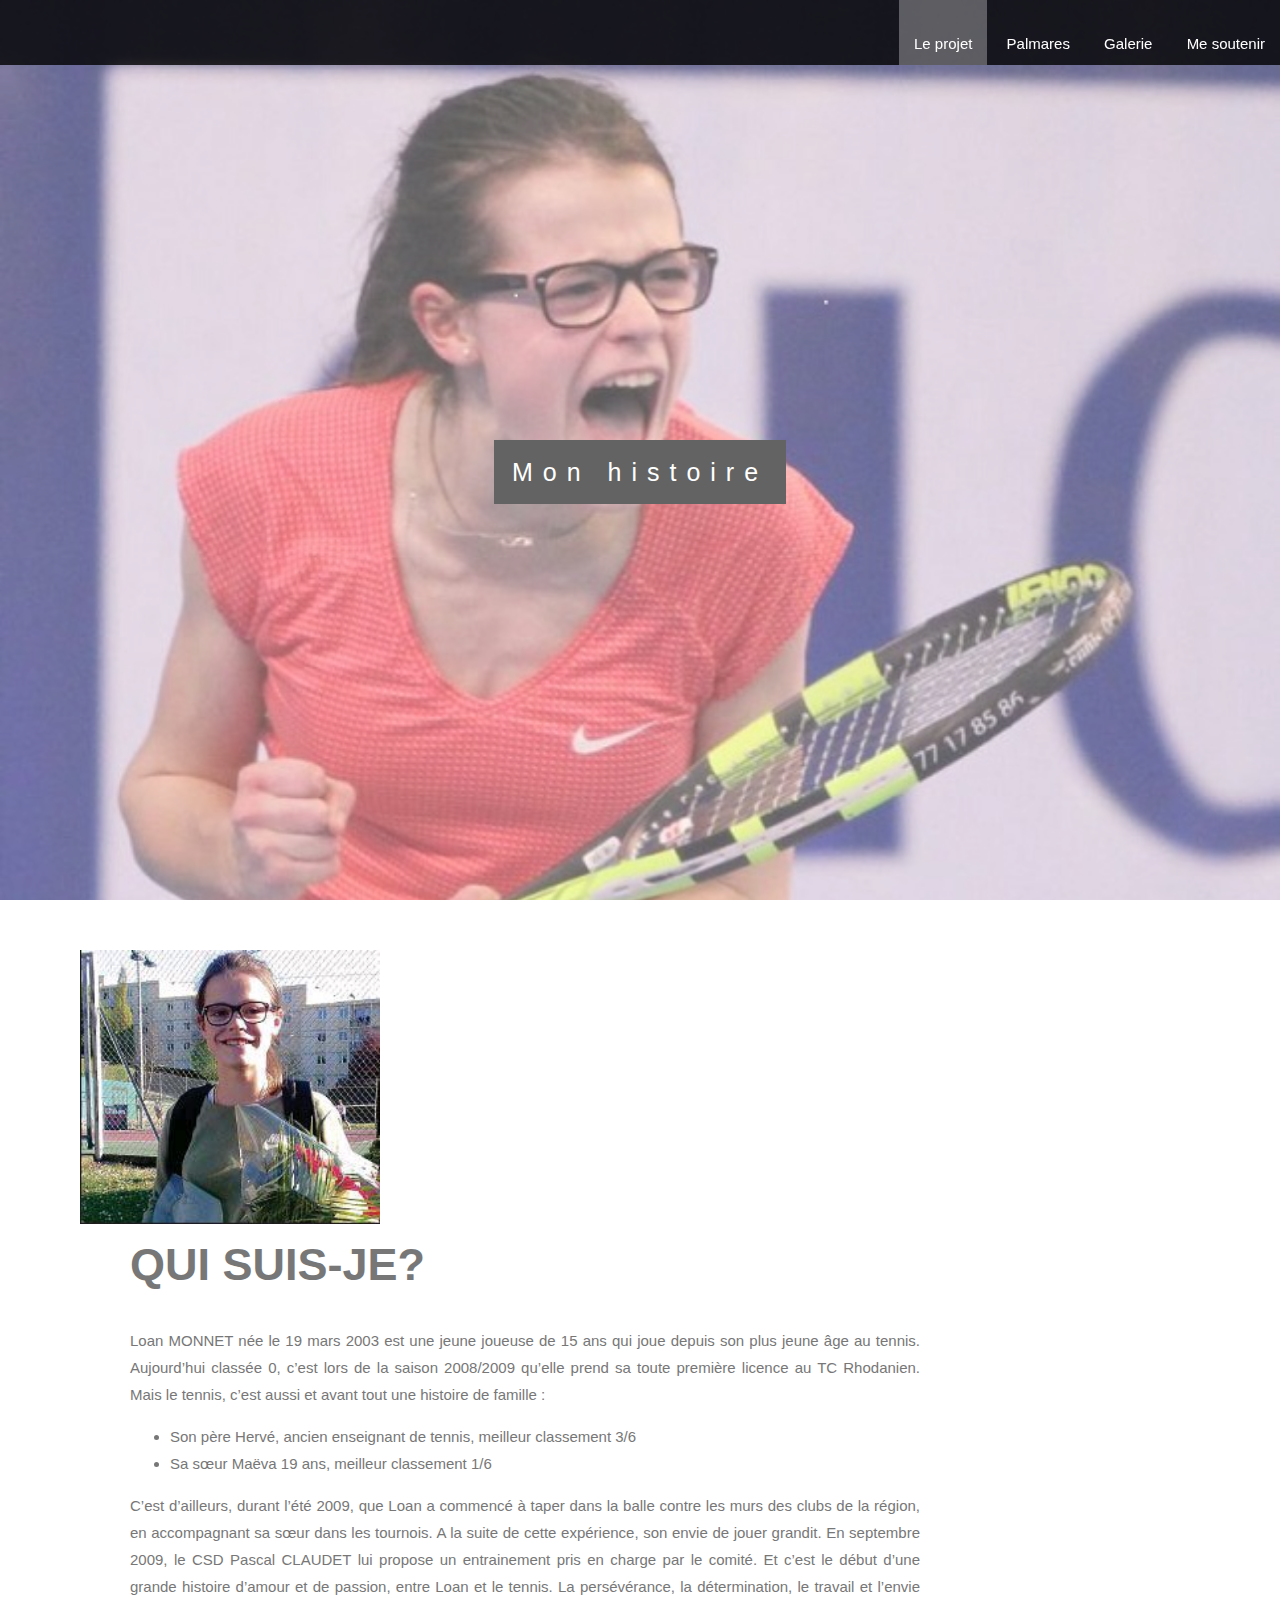
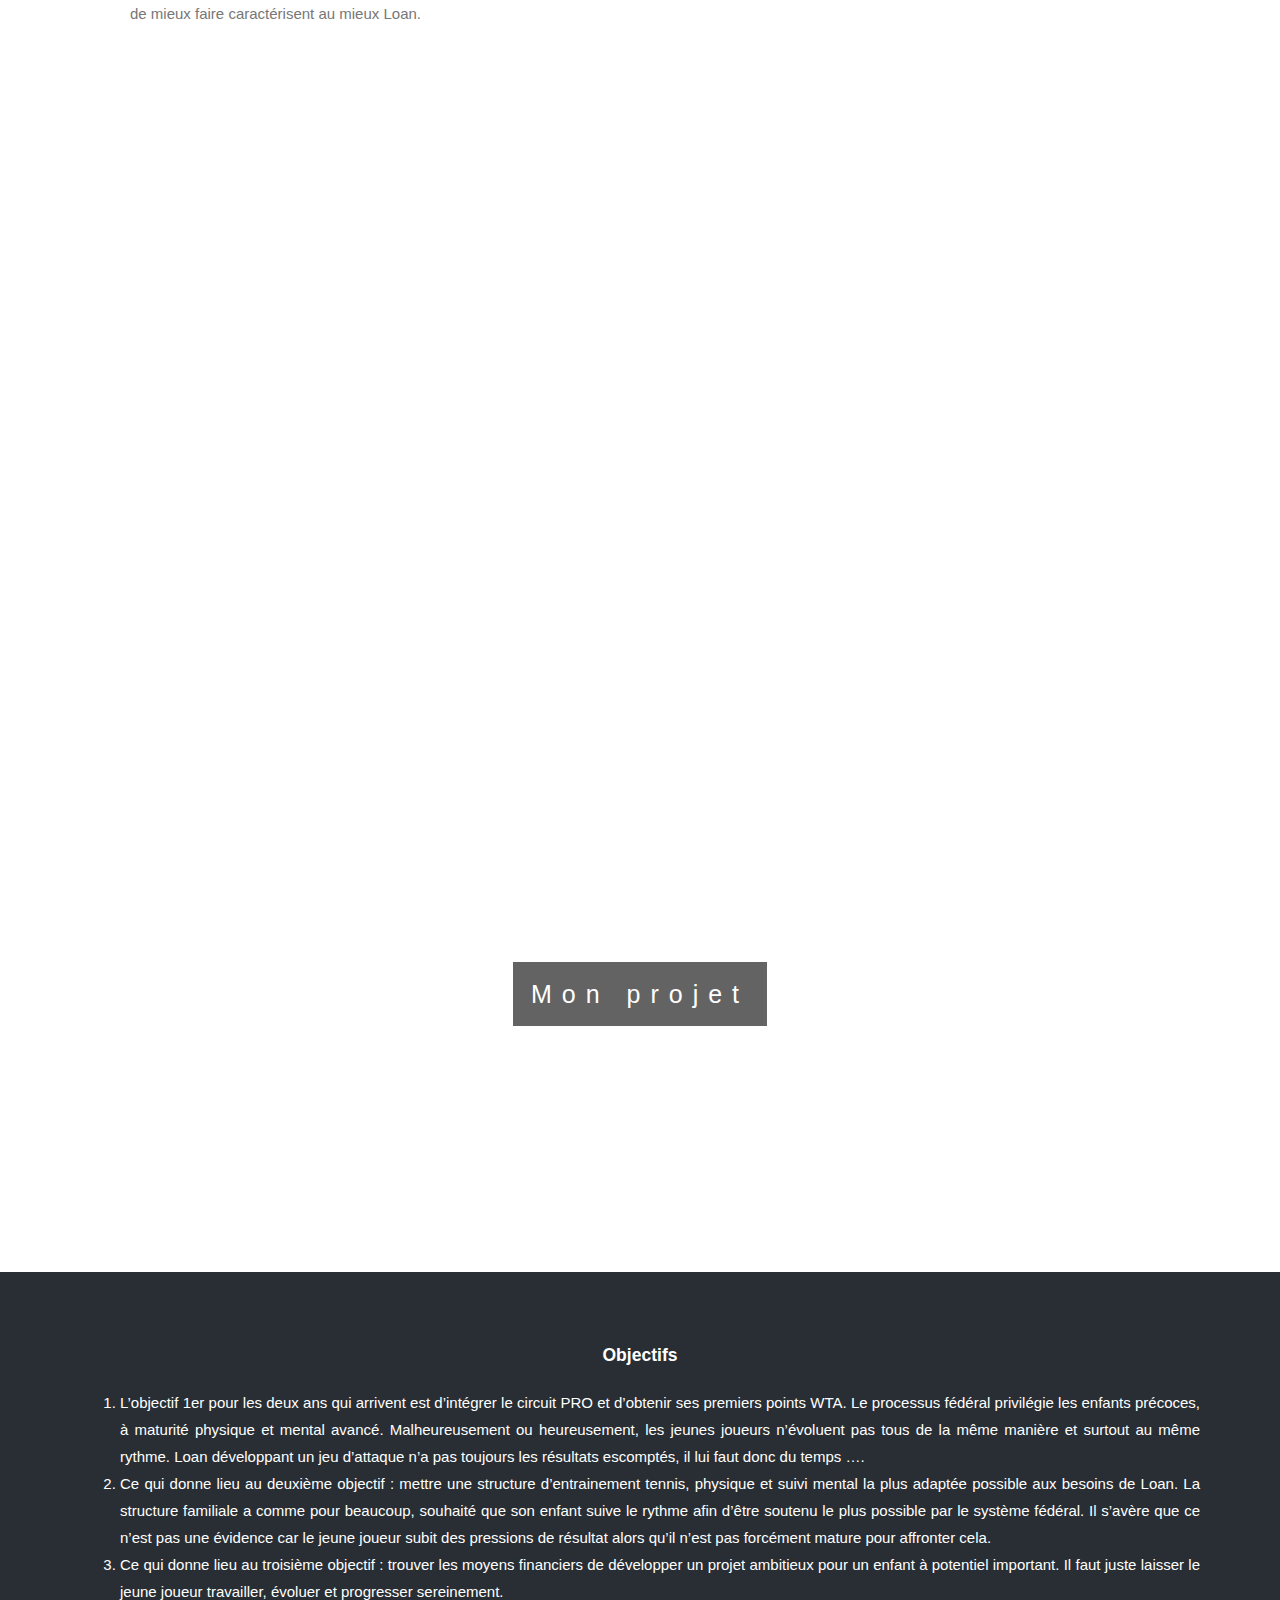
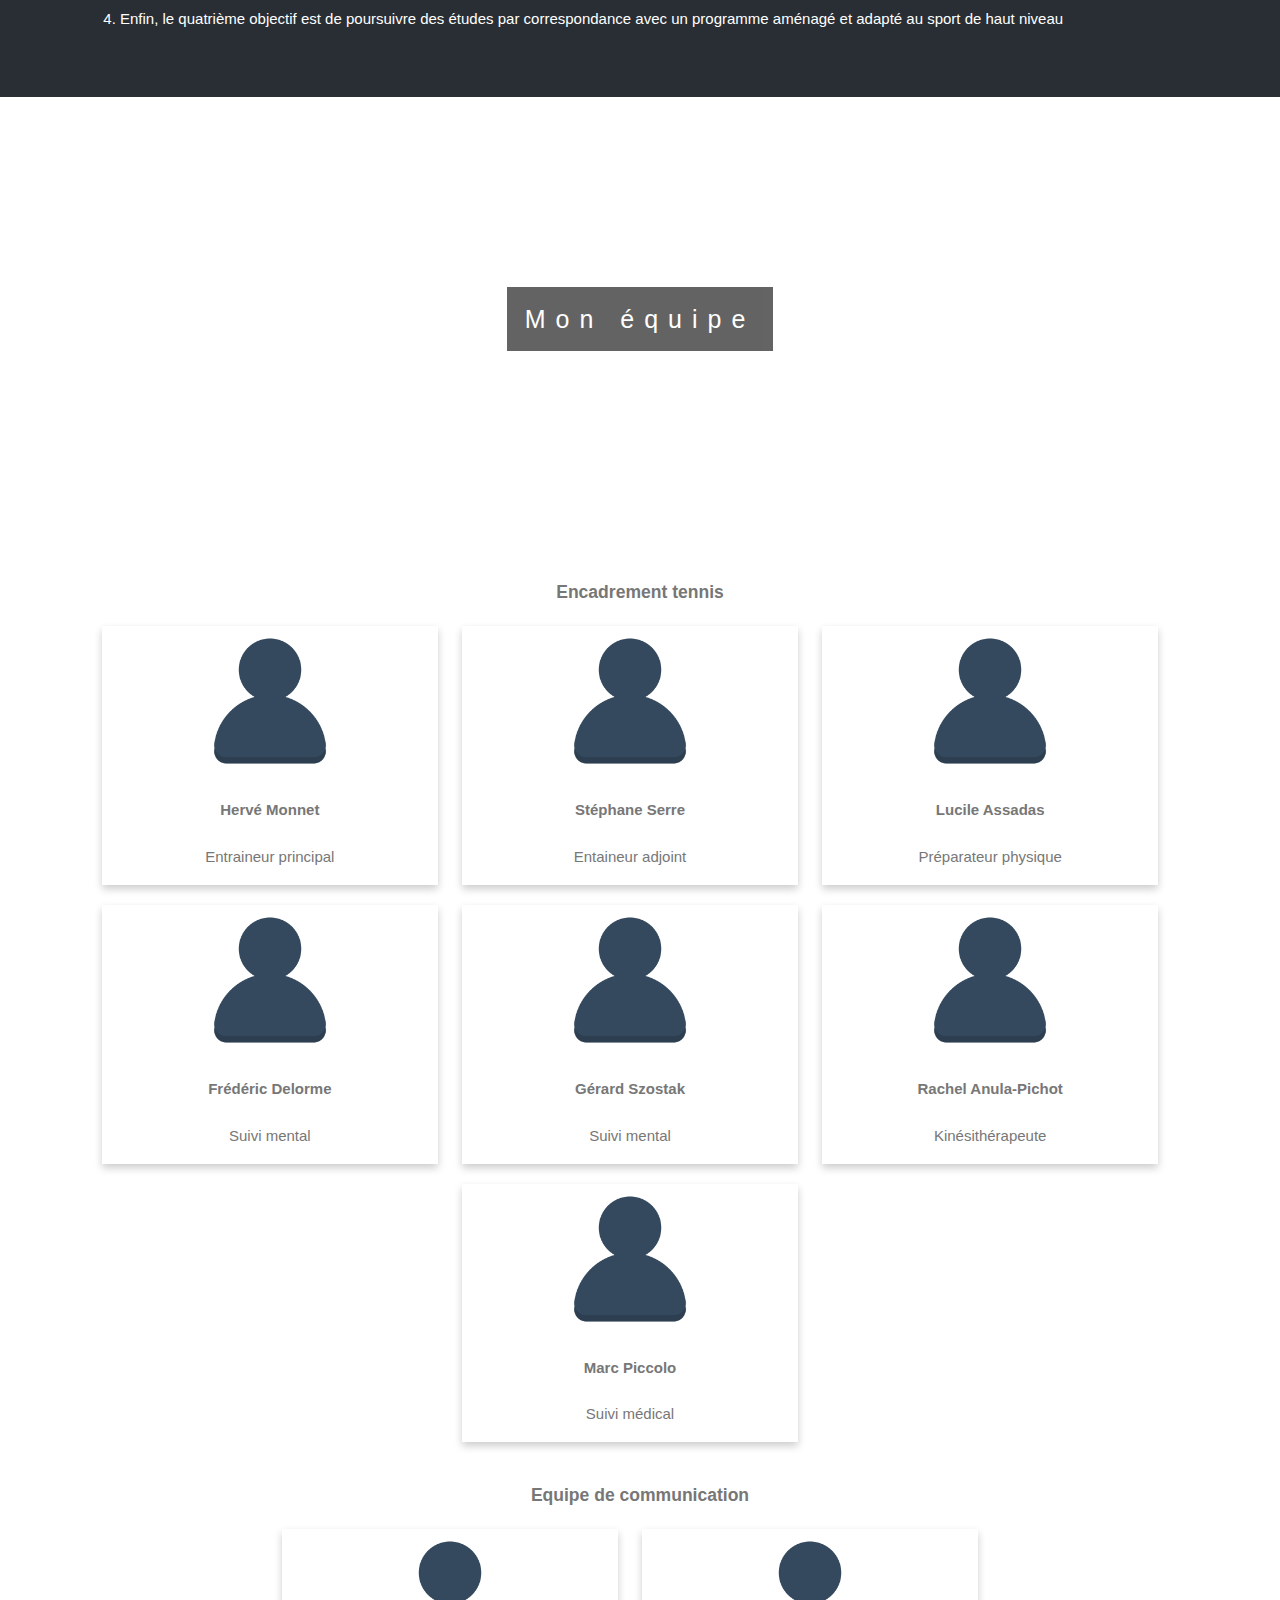
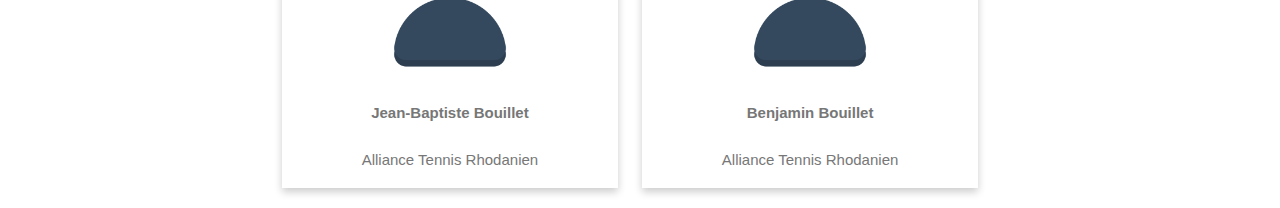
==== index.html @ 47b88bf2 "créatiobn de la page soutien" ====
<html>

    <head>
        <meta name="viewport" content="width=device-width, initial-scale=1">
        <script src="https://ajax.googleapis.com/ajax/libs/jquery/3.3.1/jquery.min.js"></script>
        <link rel="stylesheet" href="css/common.css">
        <link rel="stylesheet" href="css/index.css">
    </head>

    <body>
        <header>
            <nav>
                <span class="movetext">Loan Monnet</span>
                <a href="#" class="active">Le projet</a>
                <a href="palmares.html">Palmares</a>
                <a href="galerie.html">Galerie</a>
                <a href="soutien.html">Me soutenir</a>
            </nav>
        </header>
        <div class="bgImg1">
            <div class="caption">
                <span class="border">Mon histoire</span>
            </div>
        </div>
        <div class="historyContent">
            <div class="contentLeft">
                <img src="Ressources/Loan portrait.jpg" width="300">
            </div>
            <div class="contentRight">
                <h2 class="contentTitle">Qui suis-je?</h2>
                <p>Loan MONNET née le 19 mars 2003 est une jeune joueuse de 15 ans qui joue depuis son plus jeune âge
                    au tennis.
                    Aujourd’hui classée 0, c’est lors de la saison 2008/2009 qu’elle prend sa toute première licence au
                    TC Rhodanien.
                    Mais le tennis, c’est aussi et avant tout une histoire de famille :
                    <ul>
                        <li>Son père Hervé, ancien enseignant de tennis, meilleur classement 3/6</li>
                        <li>Sa sœur Maëva 19 ans, meilleur classement 1/6</li>
                    </ul>
                    C’est d’ailleurs, durant l’été 2009, que Loan a commencé à taper dans la balle contre les murs des
                    clubs de la région, en accompagnant sa sœur dans les tournois.
                    A la suite de cette expérience, son envie de jouer grandit.
                    En septembre 2009, le CSD Pascal CLAUDET lui propose un entrainement pris en charge par le comité.
                    Et c’est le début d’une grande histoire d’amour et de passion, entre Loan et le tennis.
                    La persévérance, la détermination, le travail et l’envie de mieux faire caractérisent au mieux
                    Loan.</p>
            </div>
        </div>
        <div class="videoContent">
            <iframe width="854" height="480" src="https://www.youtube.com/embed/RIQ7DIQXxrg" frameborder="0" allow="autoplay; encrypted-media"
                allowfullscreen></iframe>
        </div>
        <div class="bgImg2">
            <div class="caption">
                <span class="border">Mon projet</span>
            </div>
        </div>
        <div class="projetContent">
            <h3 style="text-align:center;">Objectifs</h3>
            <ol>
                <li>L’objectif 1er pour les deux ans qui arrivent est d’intégrer le circuit PRO et d’obtenir ses
                    premiers points WTA.
                    Le processus fédéral privilégie les enfants précoces, à maturité physique et mental avancé.
                    Malheureusement ou heureusement, les jeunes joueurs n’évoluent pas tous de la même manière et
                    surtout au même rythme. Loan développant un jeu d’attaque n’a pas toujours les résultats escomptés,
                    il lui faut donc du temps ….
                </li>
                <li>Ce qui donne lieu au deuxième objectif : mettre une structure d’entrainement tennis, physique et
                    suivi mental la plus adaptée possible aux besoins de Loan.
                    La structure familiale a comme pour beaucoup, souhaité que son enfant suive le rythme afin d’être
                    soutenu le plus possible par le système fédéral. Il s’avère que ce n’est pas une évidence car le
                    jeune joueur subit des pressions de résultat alors qu’il n’est pas forcément mature pour affronter
                    cela.
                </li>
                <li> Ce qui donne lieu au troisième objectif : trouver les moyens financiers de développer un projet
                    ambitieux pour un enfant à potentiel important.
                    Il faut juste laisser le jeune joueur travailler, évoluer et progresser sereinement.
                </li>
                <li> Enfin, le quatrième objectif est de poursuivre des études par correspondance avec un programme
                    aménagé et adapté au sport de haut niveau
                </li>
            </ol>
        </div>
        <div class="bgImg3">
            <div class="caption">
                <span class="border">Mon équipe</span>
            </div>
        </div>
        <div class="photoGallery">
            <h3>Encadrement tennis</h3>
            <div class="photoContainer">
                <img src="Ressources/user-alt-512.png" width="150">
                <div class="container">
                    <h4><b>Hervé Monnet</b></h4>
                    <p>Entraineur principal</p>
                </div>
            </div>
            <div class="photoContainer">
                <img src="Ressources/user-alt-512.png" width="150">
                <div class="container">
                    <h4><b>Stéphane Serre</b></h4>
                    <p>Entaineur adjoint </p>
                </div>
            </div>
            <div class="photoContainer">
                <img src="Ressources/user-alt-512.png" width="150">
                <div class="container">
                    <h4><b>Lucile Assadas</b></h4>
                    <p>Préparateur physique</p>
                </div>
            </div>
            <div class="photoContainer">
                <img src="Ressources/user-alt-512.png" width="150">
                <div class="container">
                    <h4><b>Frédéric Delorme</b></h4>
                    <p>Suivi mental</p>
                </div>
            </div>
            <div class="photoContainer">
                <img src="Ressources/user-alt-512.png" width="150">
                <div class="container">
                    <h4><b>Gérard Szostak</b></h4>
                    <p>Suivi mental</p>
                </div>
            </div>
            <div class="photoContainer">
                <img src="Ressources/user-alt-512.png" width="150">
                <div class="container">
                    <h4><b>Rachel Anula-Pichot</b></h4>
                    <p>Kinésithérapeute</p>
                </div>
            </div>
            <div class="photoContainer">
                <img src="Ressources/user-alt-512.png" width="150">
                <div class="container">
                    <h4><b>Marc Piccolo</b></h4>
                    <p>Suivi médical</p>
                </div>
            </div>
            <h3>Equipe de communication</h3>
            <div class="photoContainer">
                <img src="Ressources/user-alt-512.png" width="150">
                <div class="container">
                    <h4><b>Jean-Baptiste Bouillet</b></h4>
                    <p>Alliance Tennis Rhodanien</p>
                </div>
            </div>
            <div class="photoContainer">
                <img src="Ressources/user-alt-512.png" width="150">
                <div class="container">
                    <h4><b>Benjamin Bouillet</b></h4>
                    <p>Alliance Tennis Rhodanien</p>
                </div>
            </div>
        </div>
        <script src="scripts/index.js"></script>
    </body>

</html>
---- css/common.css ----
body, html {
    height: 100%;
    margin: 0;
    font: 400 15px/1.8 "Lato", sans-serif;
    color: #777;

  }

  .main-content {
    margin: 0 20% 0 20%;
    padding-top:50px;
}

  .caption {
    position: absolute;
    left: 0;
    top: 50%;
    width: 100%;
    text-align: center;
    color: #000;
  }

  .caption span.border {
    background-color: #111;
    color: #fff;
    padding: 18px;
    font-size: 25px;
    letter-spacing: 10px;
  }
  
  header {
    text-align: right;
    background: rgba(0, 0, 0, 0.8);
    color: white;
    font-size: 1em;
    position: fixed;
    width: 100%;
    z-index: 1;
    top:0;
  }
  
  header nav a {
    color: inherit;
    text-decoration: none;
    display: inline-block;
    padding: 2em 1em .5em;
    -webkit-transition: all .3s ease-in;
    transition: all 0.5s ease-in;
  }
  
  .small {
    padding: .5em 1em;
  }
  
  header nav a:hover {  
    background: rgba(255, 255, 255, 0.3);
  }
  
  .active {
    background: rgba(255, 255, 255, 0.3);
  }
  
  nav span {
    position: absolute;
    left: 40px;
    top: 10px;
    font-weight: bold;
    transition: all 0.5s ease-in;
  }
  
  .movetext {
    top: -30px;
  }

  .hidden{
    display: none;
  }
---- css/index.css ----
.bgImg1,
.bgImg2,
.bgImg3 {
  position: relative;
  opacity: 0.65;
  background-attachment: fixed;
  /* background-position: center; */
  background-repeat: no-repeat;
  background-size: cover;
}


.bgImg1 {
  background-image: url('../Ressources/Loan Go.jpg');
  min-height: 100%;
}

.bgImg2 {
  background-image: url('../Ressources/Loan action.jpg');
  min-height: 600px;
}

.bgImg3 {
  background-image: url('../Ressources/Loan Monnet.jpg');
  min-height: 400px;
}

.historyContent,
.projetContent {
  text-align: center;
  padding: 50px 80px;
  text-align: justify;
  font-family: 'Lato', sans-serif;
}

.historyContent {
  color: #777;
  background-color: white;
}

.projetContent {
  background-color: #282e34;
  color: white;
}

.videoContent {
  background-color: transparent;
  text-align: center;
  padding: 50px 80px;
}

.contentRight,
.contentLeft {
  display: inline-block;
  vertical-align: middle;
}

.contentLeft {
  width: 25%;
}

.contentRight {
  width: 75%;
  padding-left: 50px;
  box-sizing: border-box;
}

.contentTitle {
  font-size: 3em;
  margin-top: 0;
  margin-bottom: 0.5em;
  text-transform: uppercase;
}

.photoGallery {
  margin: 80px;
  text-align: center;
}

.photoContainer {
  display: inline-block;
  width: 30%;
  margin-right: 20px;
  margin-bottom: 20px;
  box-shadow: 0 4px 8px 0 rgba(0, 0, 0, 0.2);
  transition: 0.3s;
}

.photoContainer:hover {
  box-shadow: 0 8px 16px 0 rgba(0, 0, 0, 0.2);
}

/* Turn off parallax scrolling for tablets and phones */

@media only screen and (max-device-width: 1024px) {
  .bgimg-1,
  .bgimg-2,
  .bgimg-3 {
    background-attachment: scroll;
  }
}
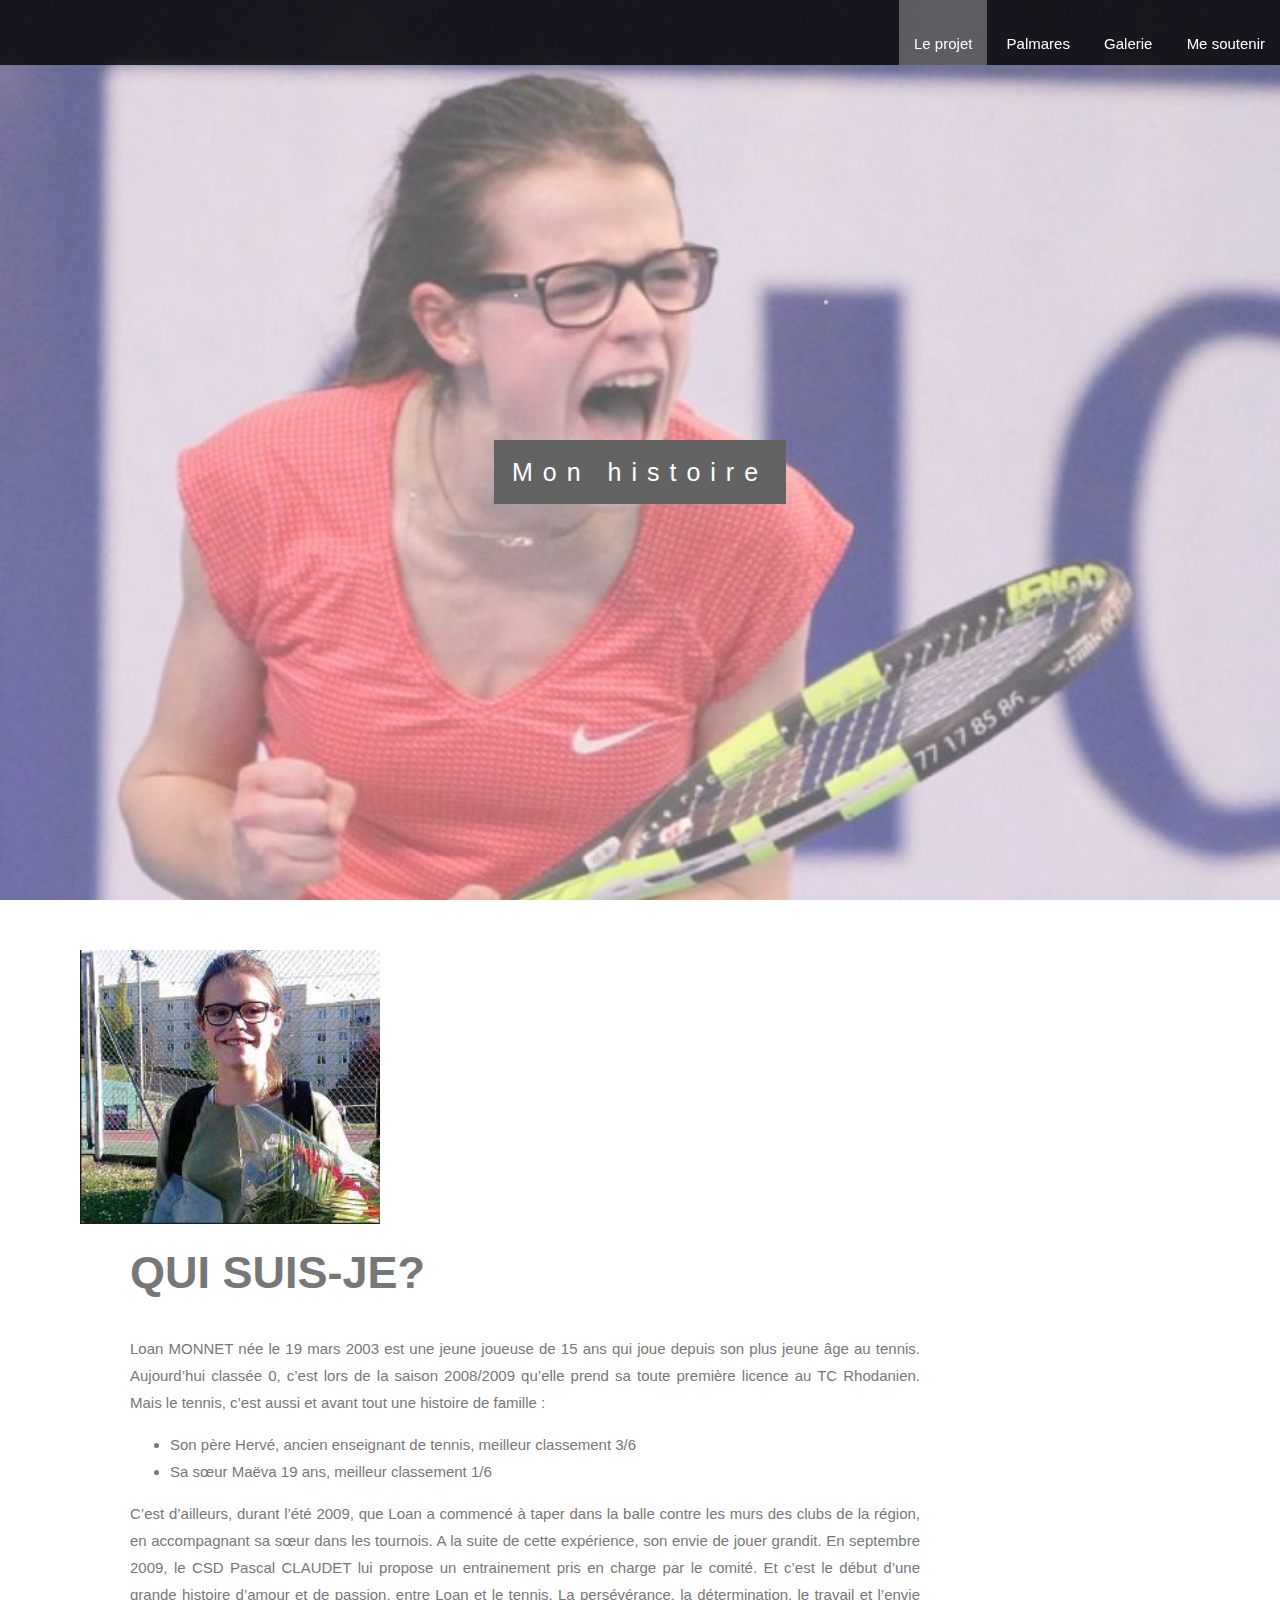
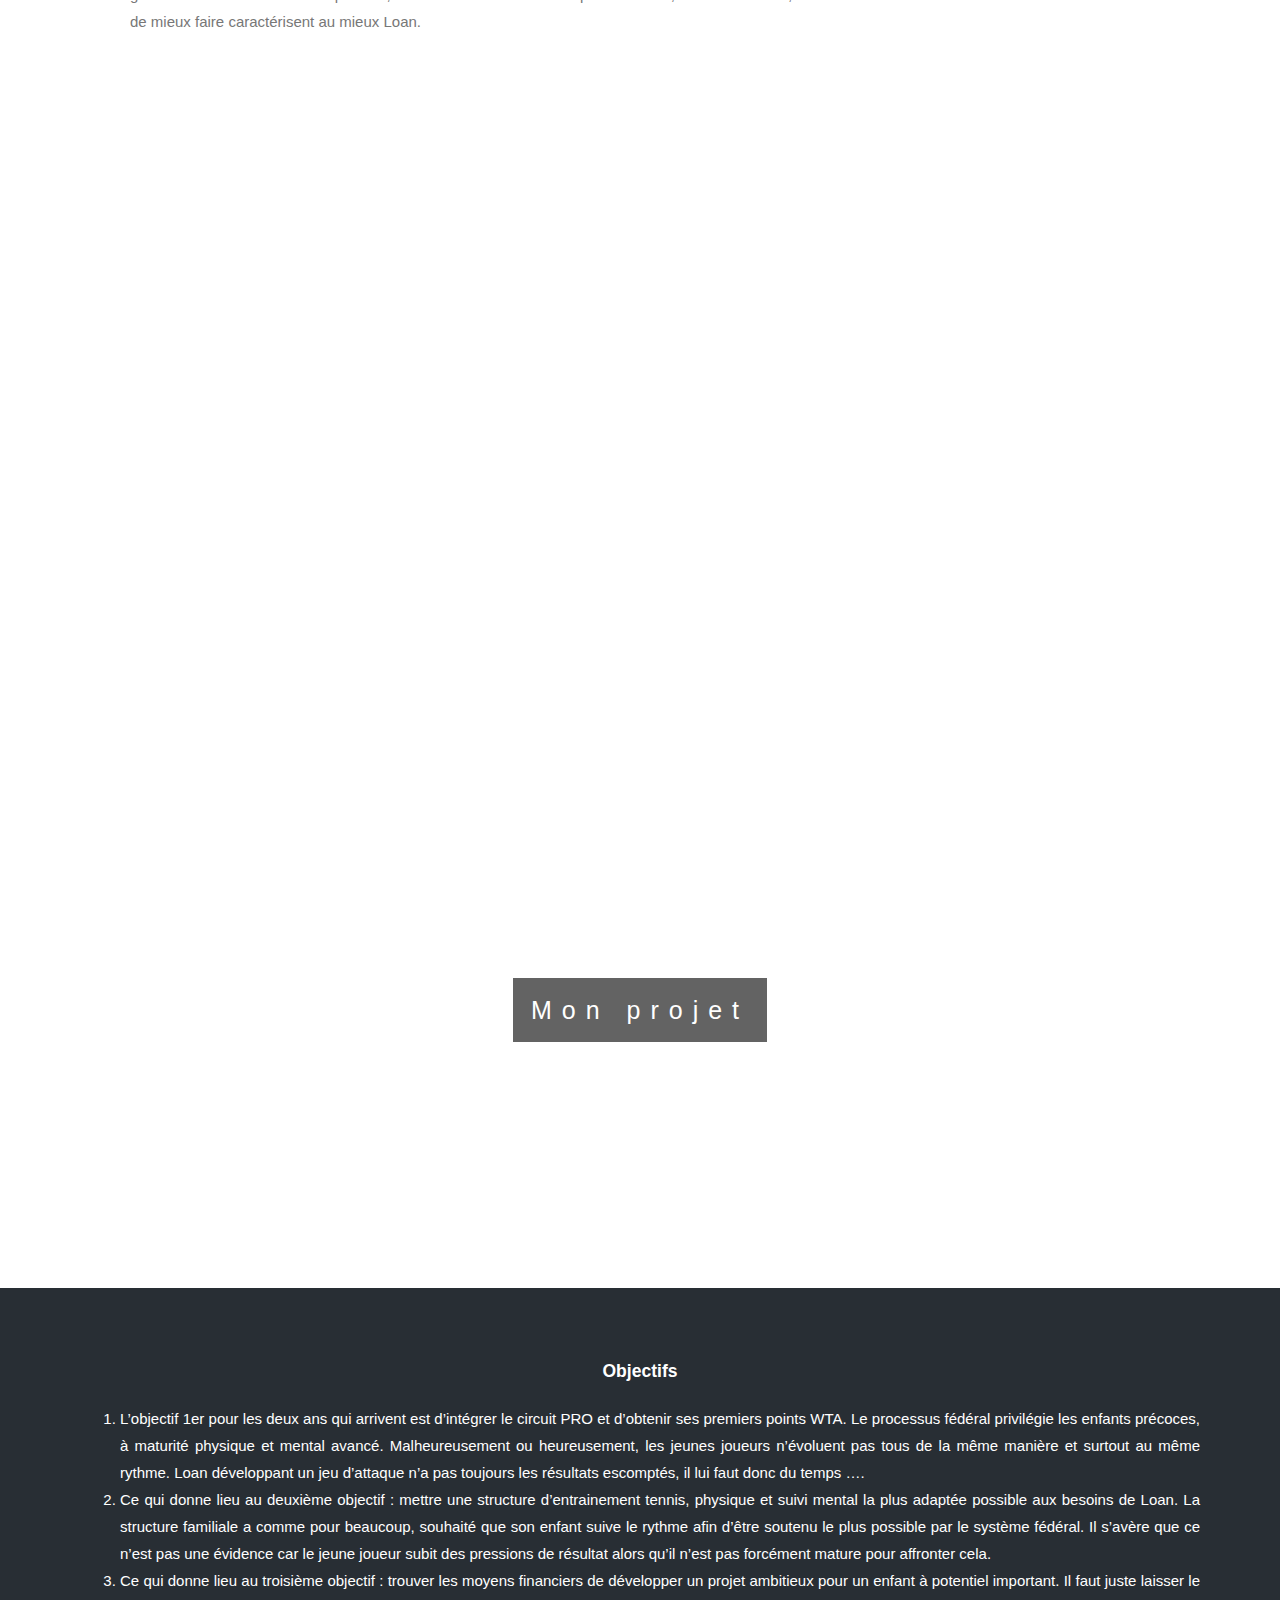
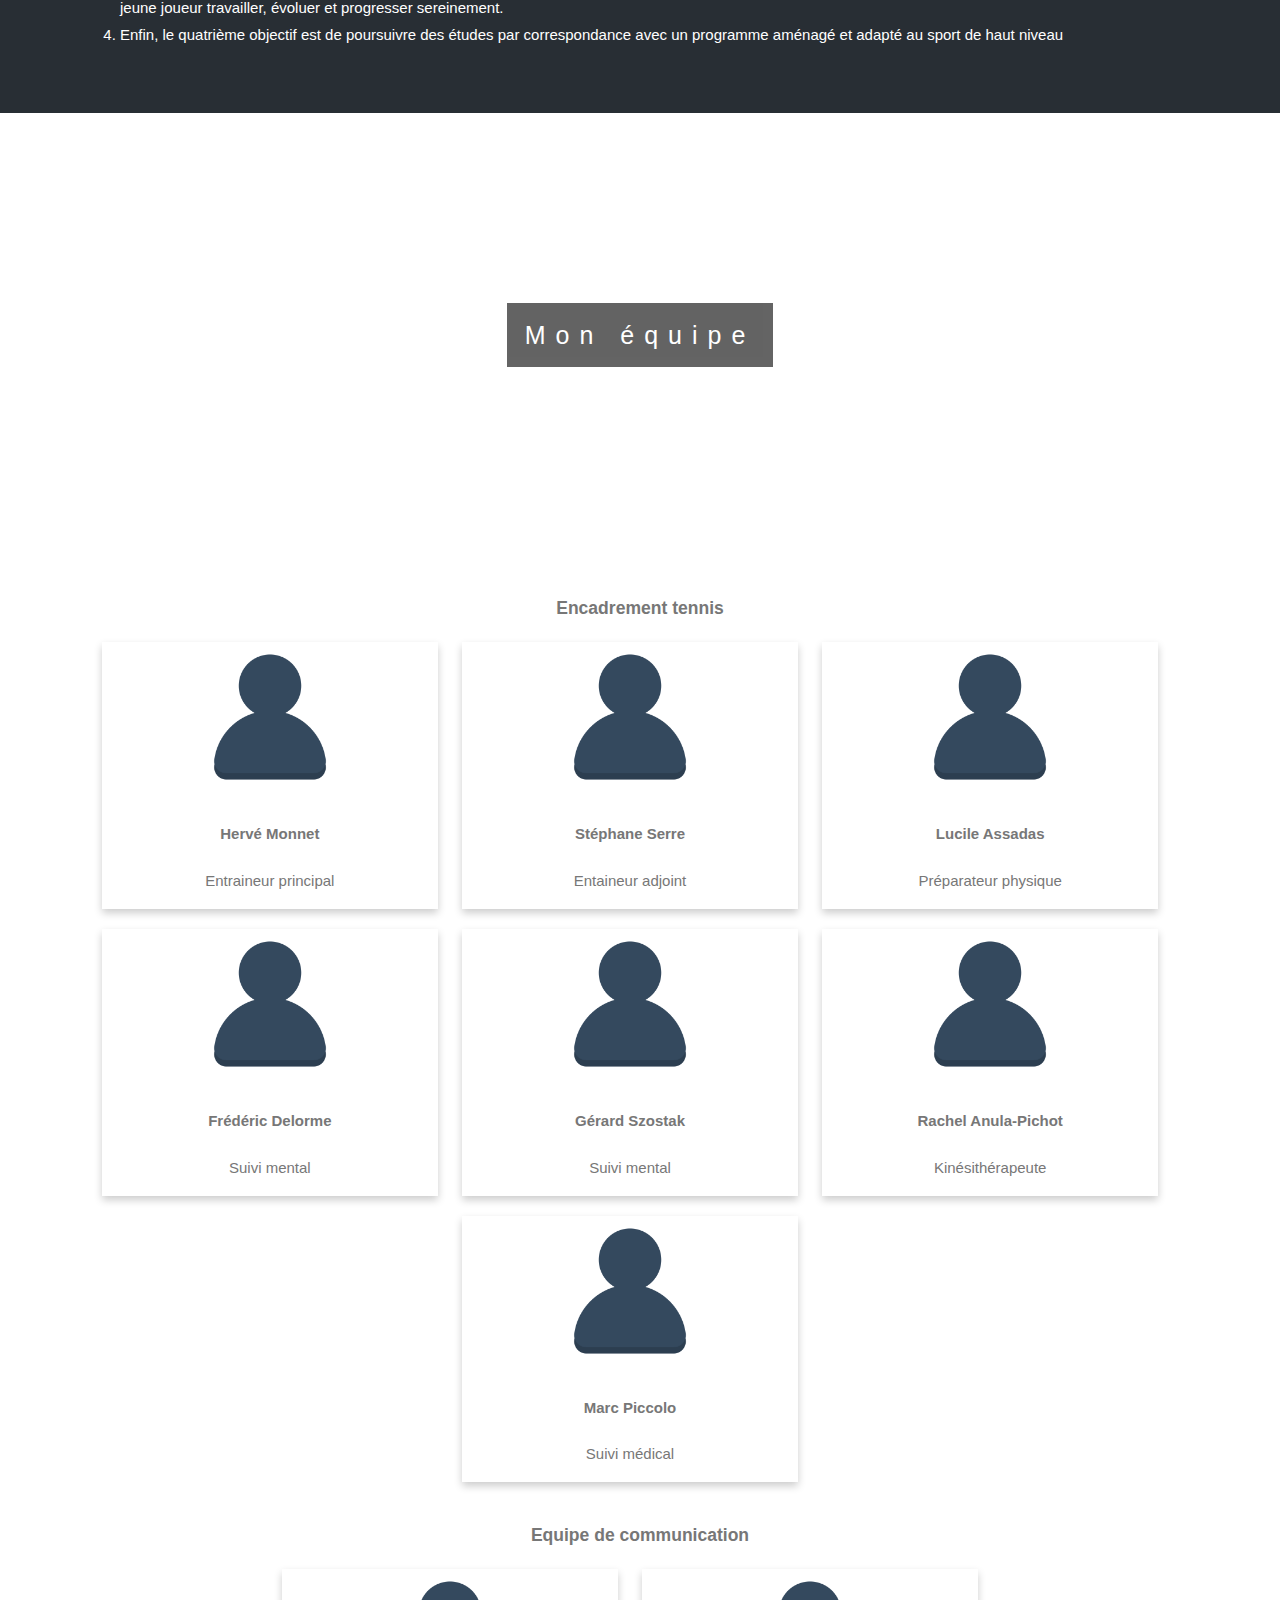
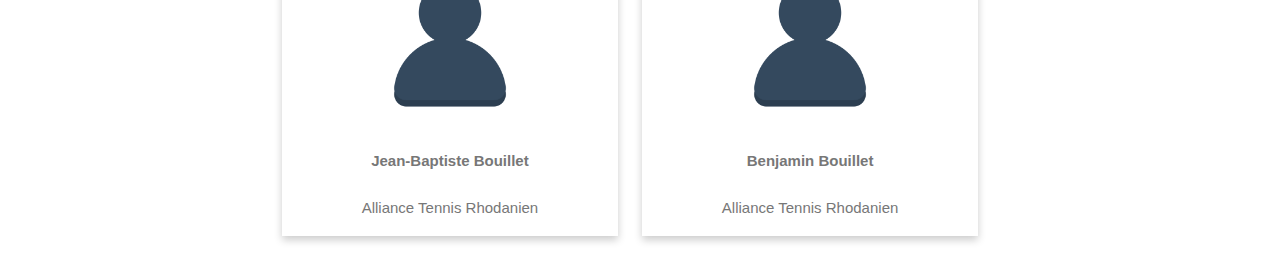
==== commit 81502f64: "Correction encoding" ====
--- a/index.html
+++ b/index.html
@@ -1,6 +1,8 @@
+<!doctype html>
 <html>
 
     <head>
+        <meta charset="utf-8" />
         <meta name="viewport" content="width=device-width, initial-scale=1">
         <script src="https://ajax.googleapis.com/ajax/libs/jquery/3.3.1/jquery.min.js"></script>
         <link rel="stylesheet" href="css/common.css">
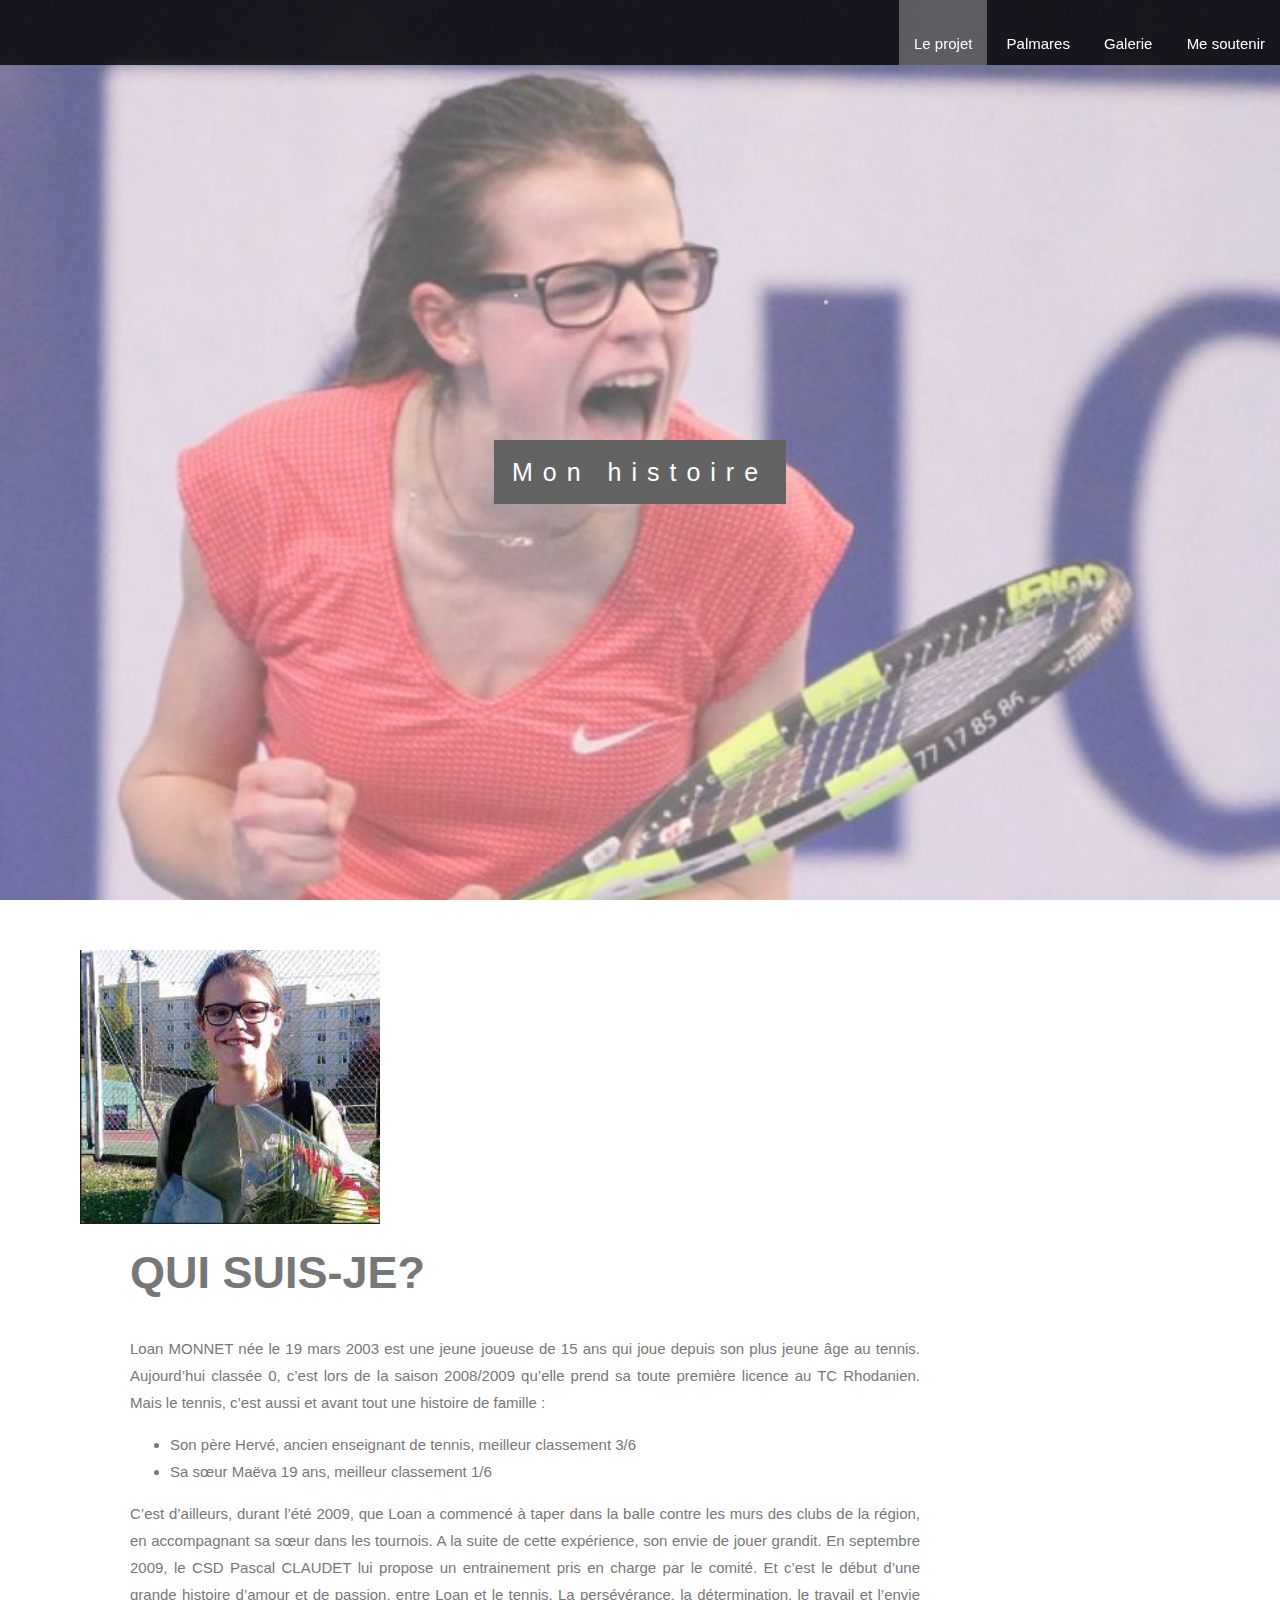
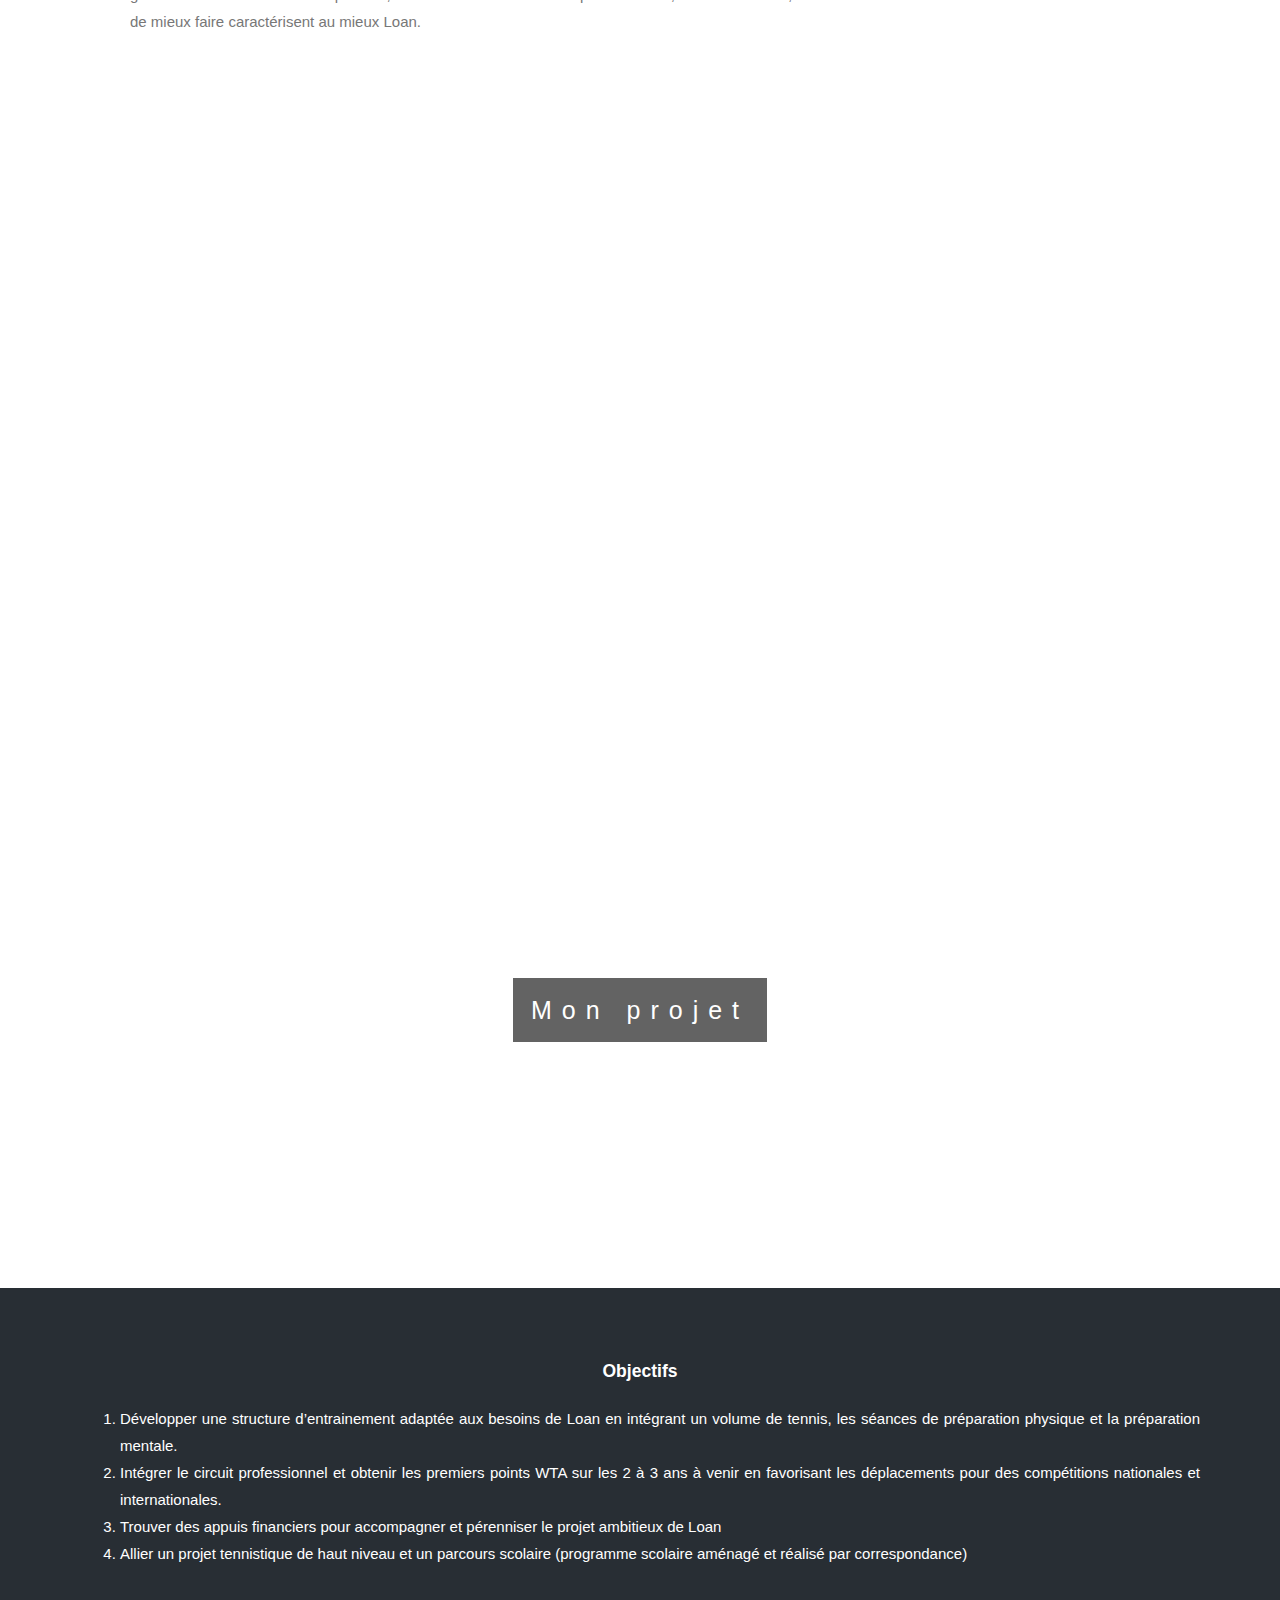
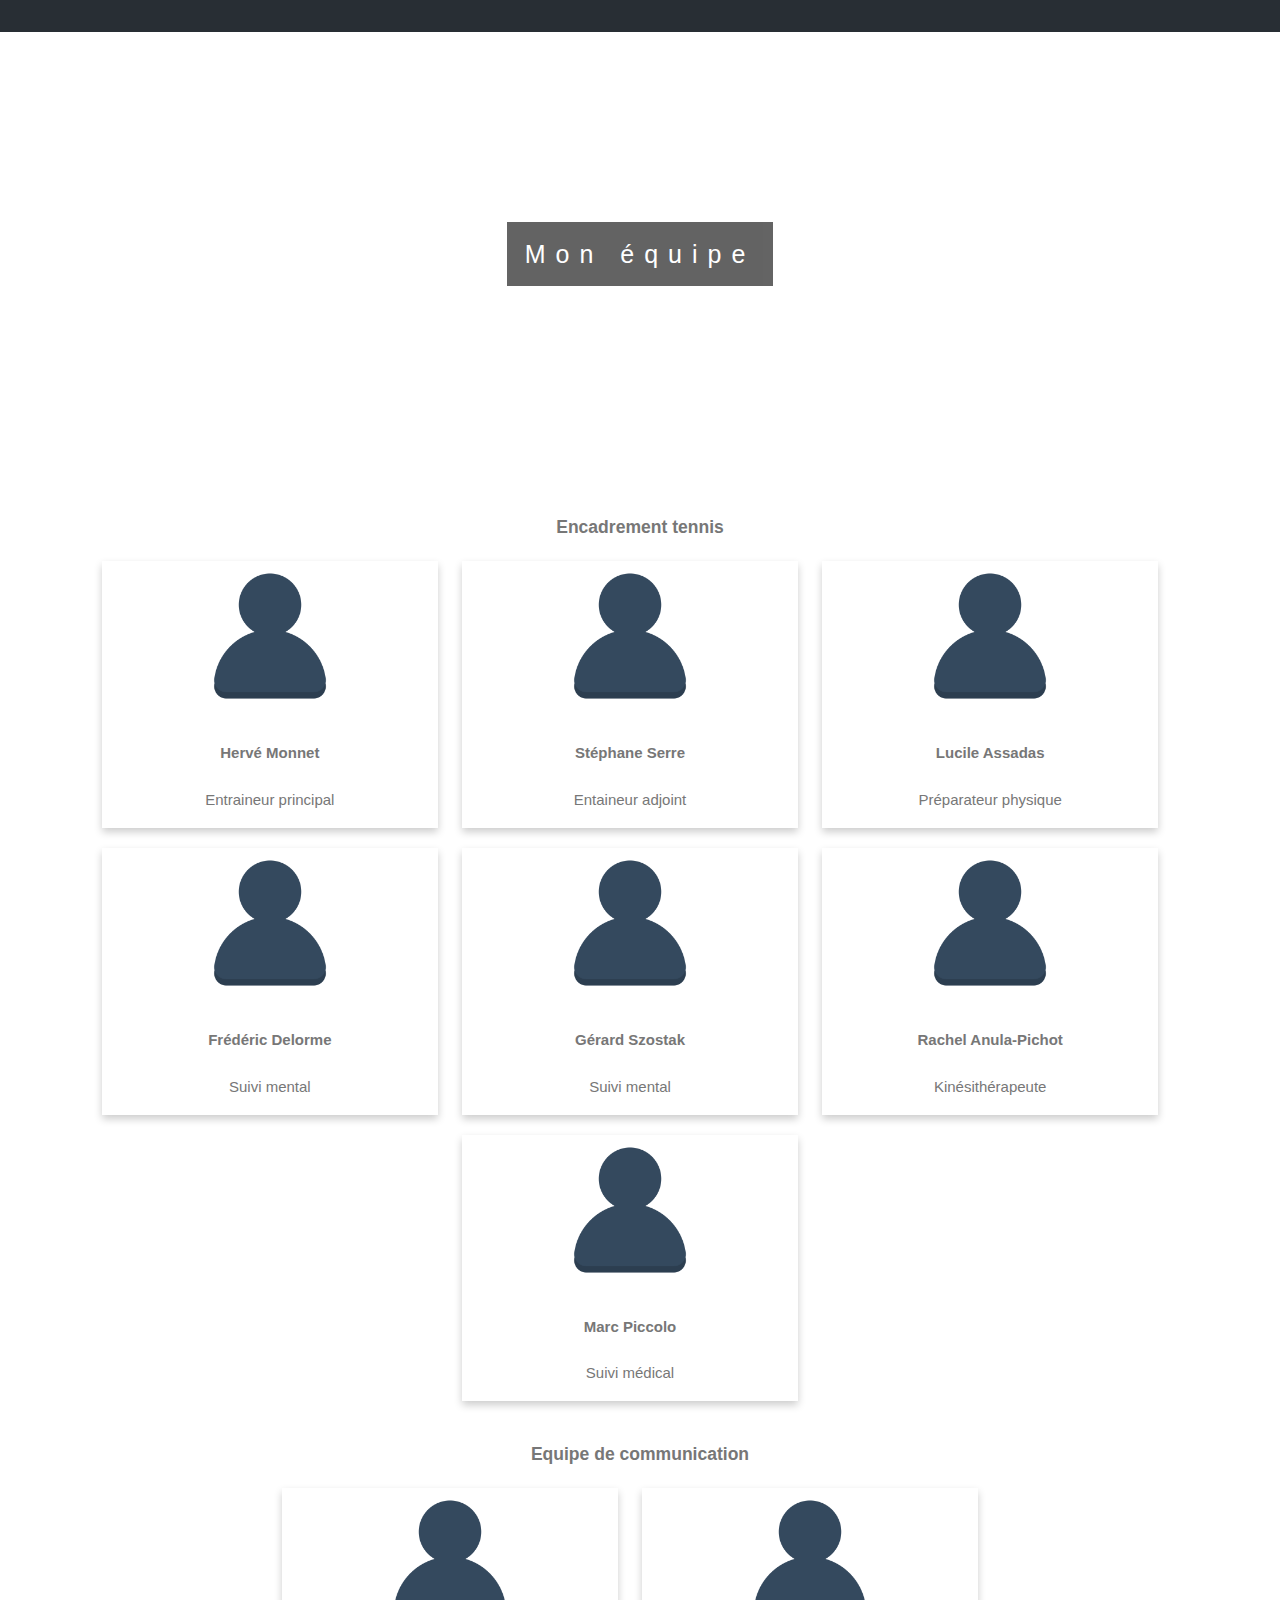
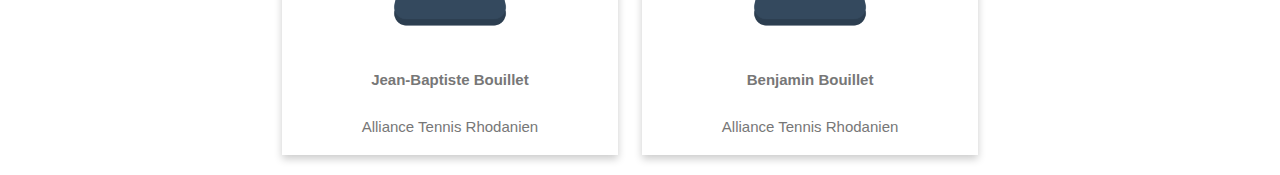
==== commit 643b9d17: "MAJ des objectifs" ====
--- a/index.html
+++ b/index.html
@@ -60,26 +60,15 @@
         <div class="projetContent">
             <h3 style="text-align:center;">Objectifs</h3>
             <ol>
-                <li>L’objectif 1er pour les deux ans qui arrivent est d’intégrer le circuit PRO et d’obtenir ses
-                    premiers points WTA.
-                    Le processus fédéral privilégie les enfants précoces, à maturité physique et mental avancé.
-                    Malheureusement ou heureusement, les jeunes joueurs n’évoluent pas tous de la même manière et
-                    surtout au même rythme. Loan développant un jeu d’attaque n’a pas toujours les résultats escomptés,
-                    il lui faut donc du temps ….
+                <li>Développer une structure d’entrainement adaptée aux besoins de Loan en intégrant un volume de
+                    tennis, les séances de préparation physique et la préparation mentale.
                 </li>
-                <li>Ce qui donne lieu au deuxième objectif : mettre une structure d’entrainement tennis, physique et
-                    suivi mental la plus adaptée possible aux besoins de Loan.
-                    La structure familiale a comme pour beaucoup, souhaité que son enfant suive le rythme afin d’être
-                    soutenu le plus possible par le système fédéral. Il s’avère que ce n’est pas une évidence car le
-                    jeune joueur subit des pressions de résultat alors qu’il n’est pas forcément mature pour affronter
-                    cela.
+                <li>Intégrer le circuit professionnel et obtenir les premiers points WTA sur les 2 à 3 ans à venir en
+                    favorisant les déplacements pour des compétitions nationales et internationales.
                 </li>
-                <li> Ce qui donne lieu au troisième objectif : trouver les moyens financiers de développer un projet
-                    ambitieux pour un enfant à potentiel important.
-                    Il faut juste laisser le jeune joueur travailler, évoluer et progresser sereinement.
-                </li>
-                <li> Enfin, le quatrième objectif est de poursuivre des études par correspondance avec un programme
-                    aménagé et adapté au sport de haut niveau
+                <li>Trouver des appuis financiers pour accompagner et pérenniser le projet ambitieux de Loan </li>
+                <li>Allier un projet tennistique de haut niveau et un parcours scolaire (programme scolaire aménagé
+                    et réalisé par correspondance)
                 </li>
             </ol>
         </div>
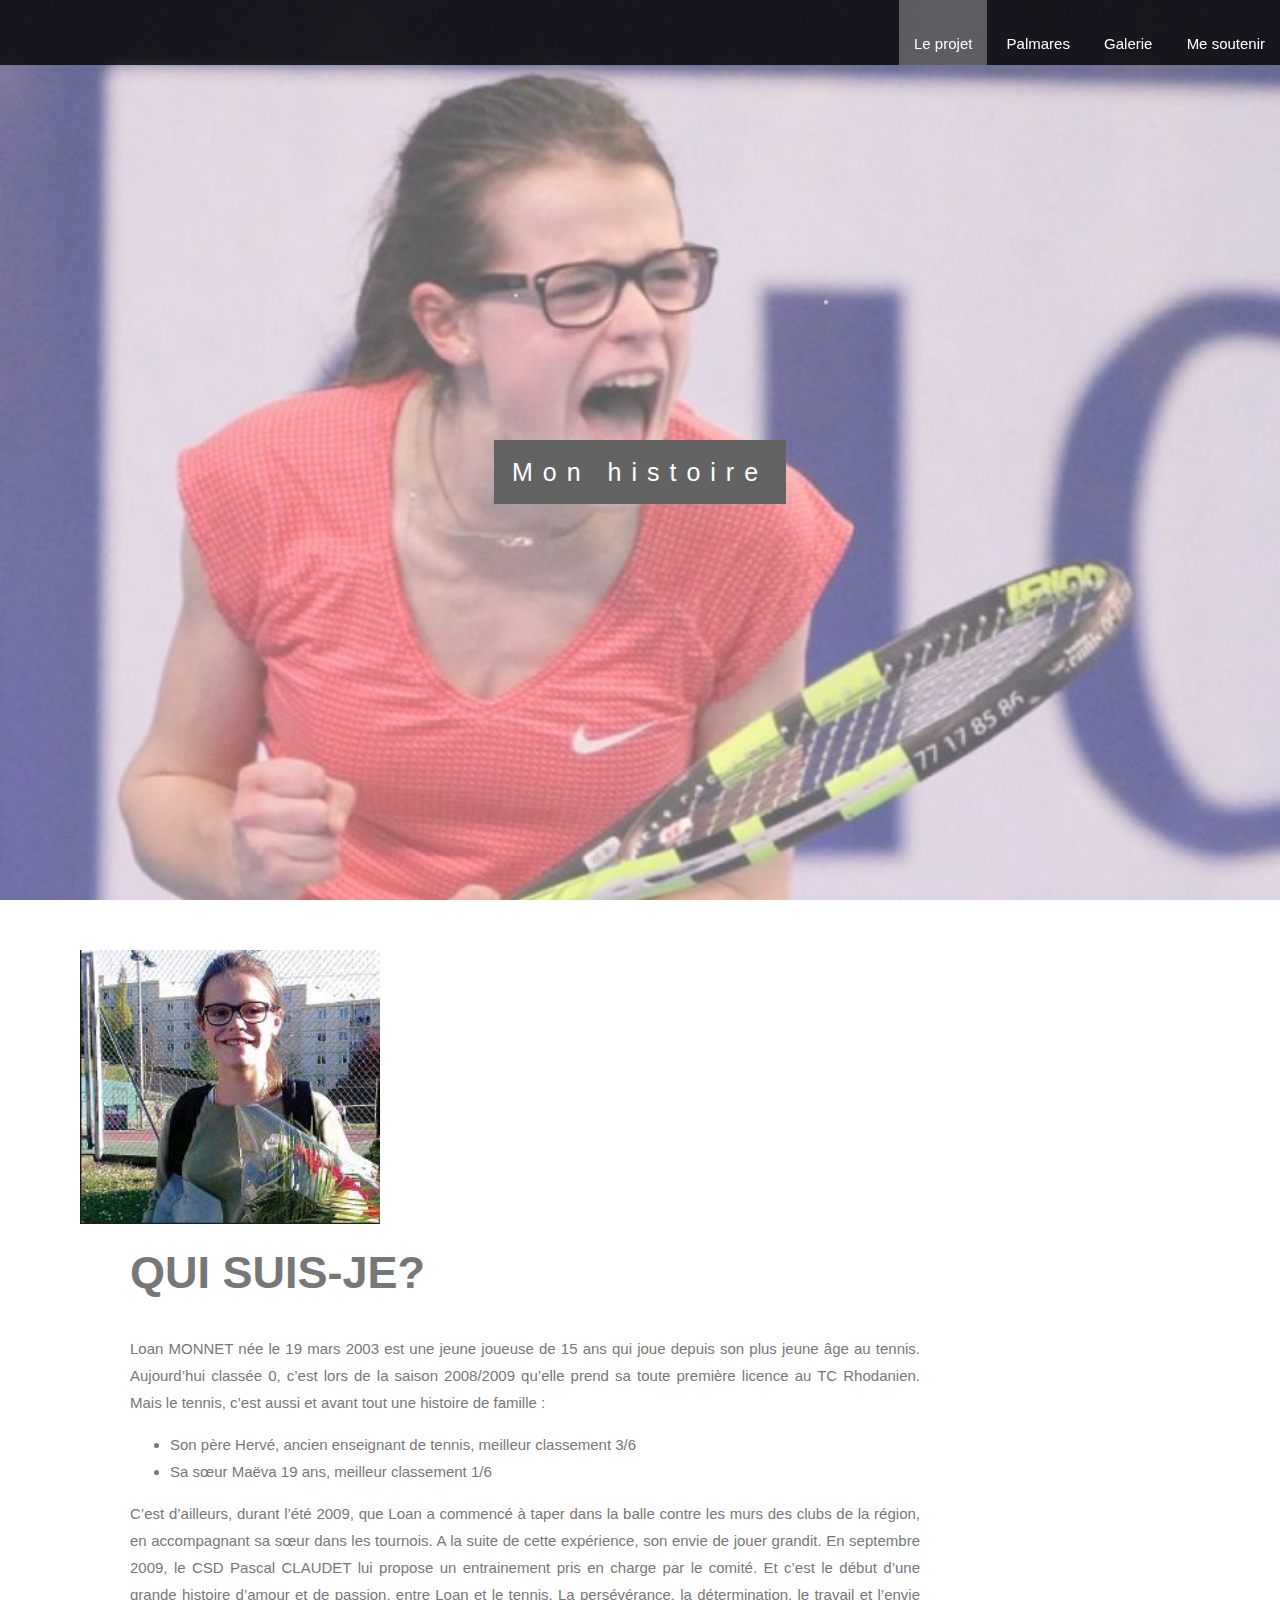
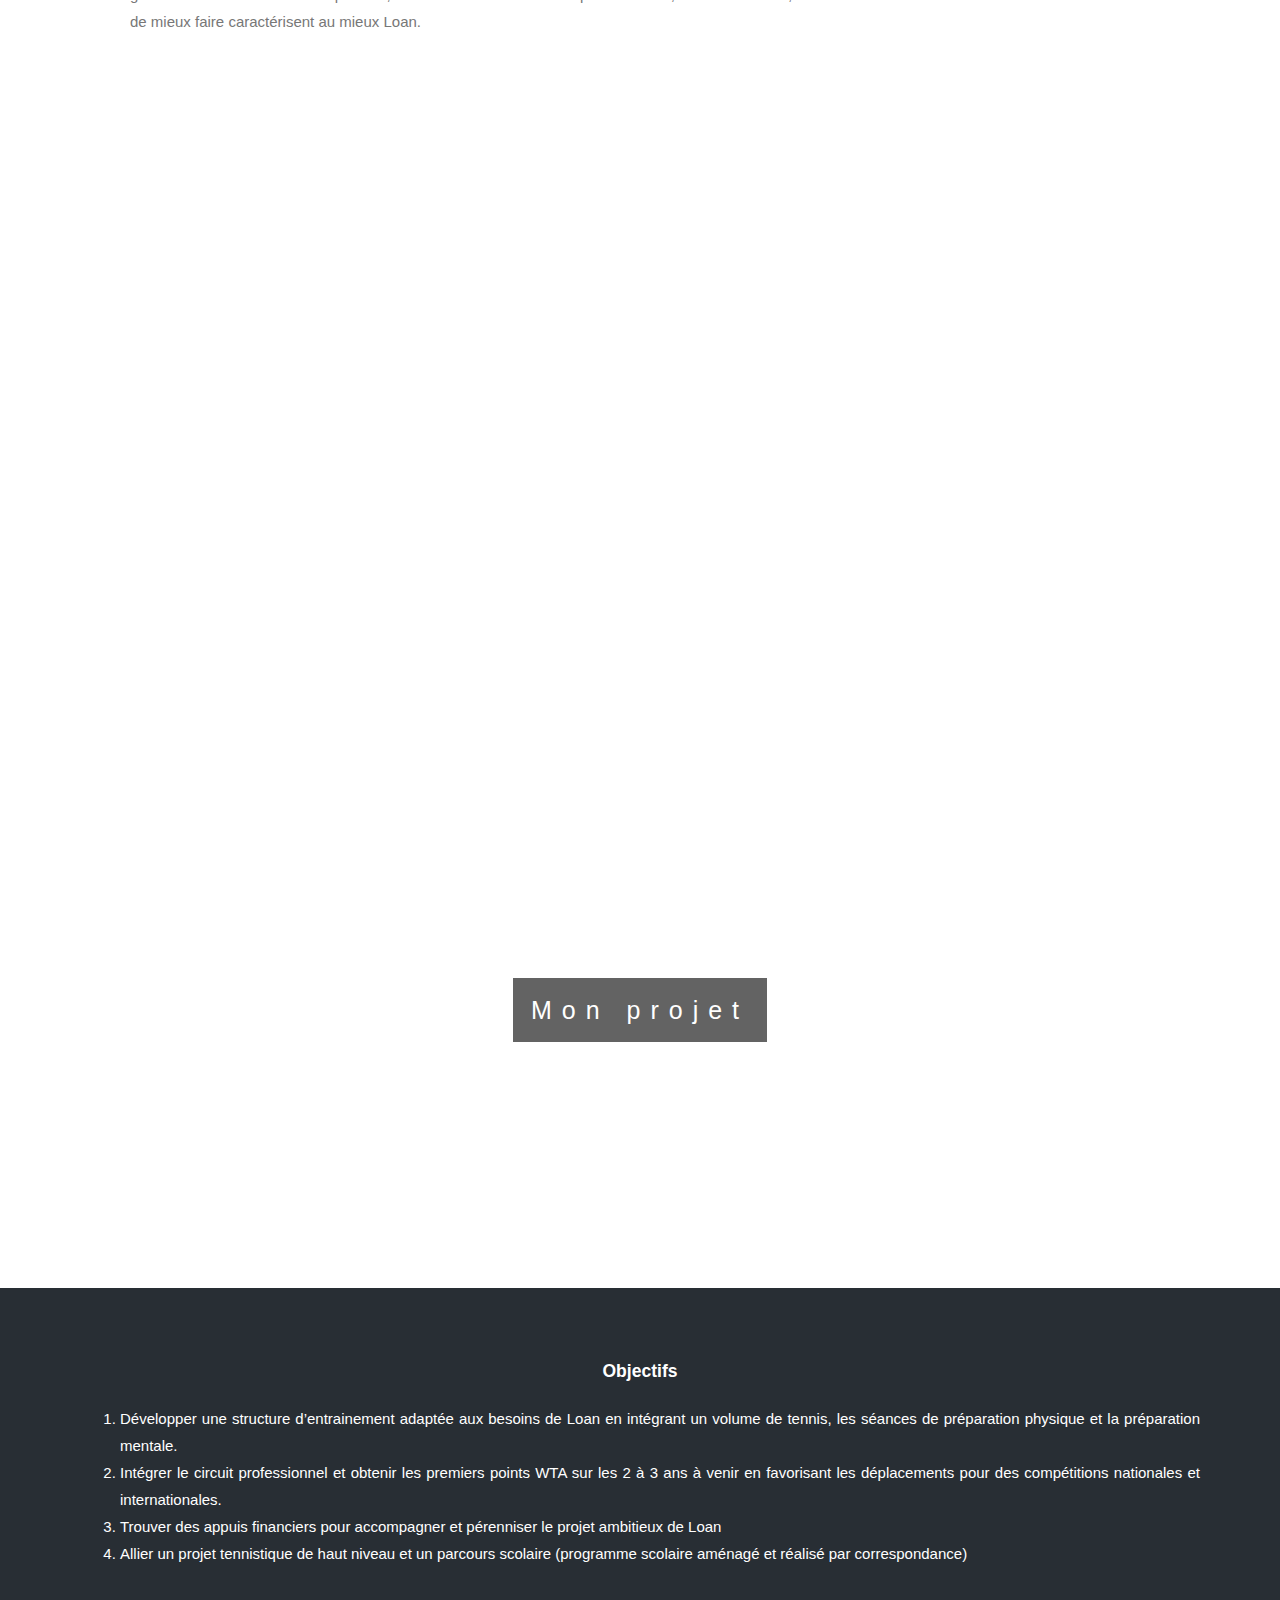
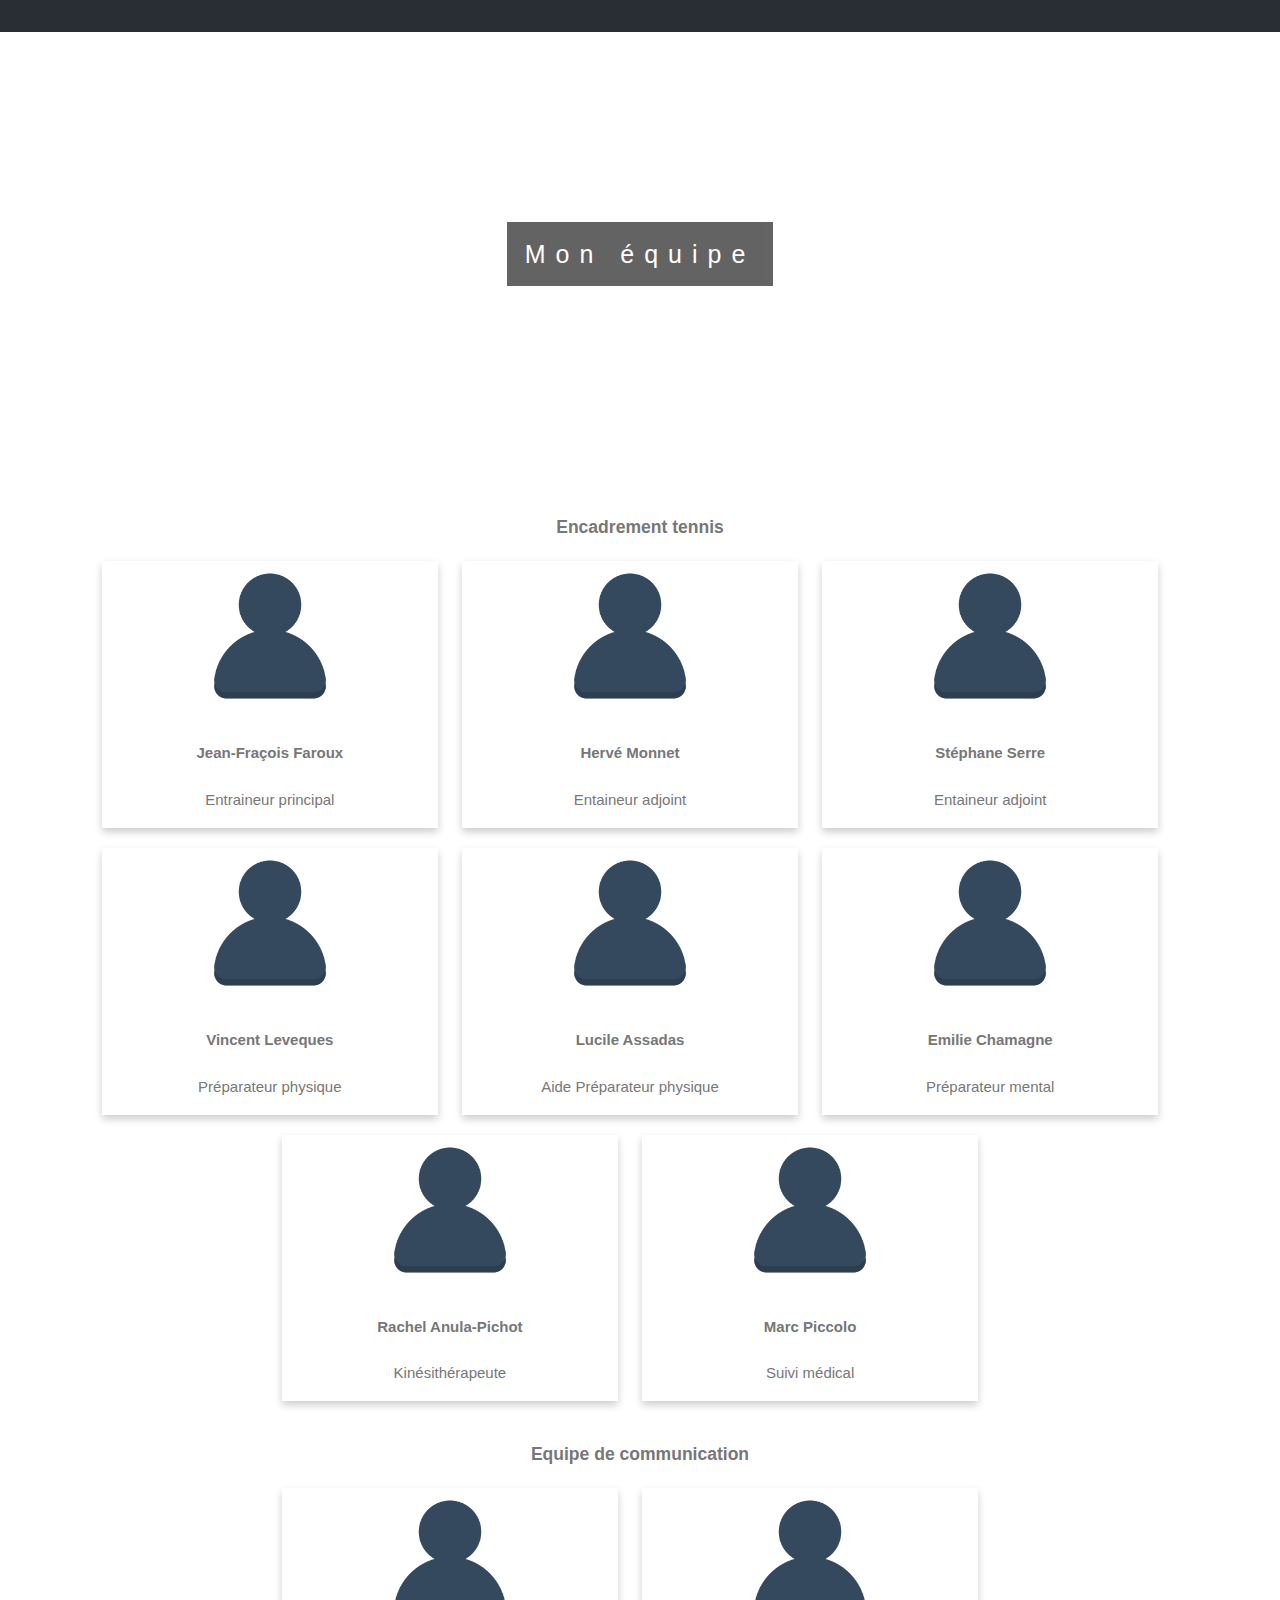
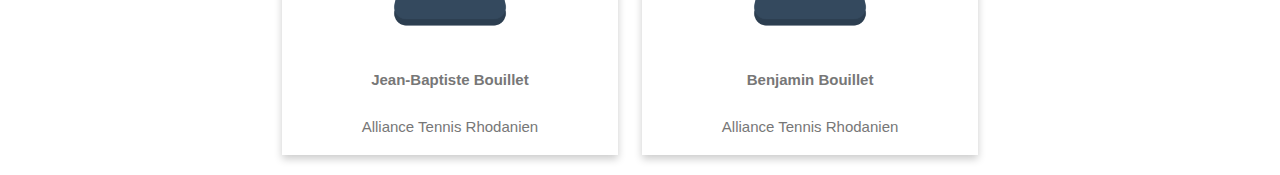
==== commit e8f5d6b2: "MAJ equipe encadrant" ====
--- a/index.html
+++ b/index.html
@@ -82,8 +82,15 @@
             <div class="photoContainer">
                 <img src="Ressources/user-alt-512.png" width="150">
                 <div class="container">
+                    <h4><b>Jean-Fraçois Faroux</b></h4>
+                    <p>Entraineur principal</p>
+                </div>
+            </div>
+            <div class="photoContainer">
+                <img src="Ressources/user-alt-512.png" width="150">
+                <div class="container">
                     <h4><b>Hervé Monnet</b></h4>
-                    <p>Entraineur principal</p>
+                    <p>Entaineur adjoint </p>
                 </div>
             </div>
             <div class="photoContainer">
@@ -96,24 +103,25 @@
             <div class="photoContainer">
                 <img src="Ressources/user-alt-512.png" width="150">
                 <div class="container">
-                    <h4><b>Lucile Assadas</b></h4>
+                    <h4><b>Vincent Leveques</b></h4>
                     <p>Préparateur physique</p>
                 </div>
             </div>
             <div class="photoContainer">
                 <img src="Ressources/user-alt-512.png" width="150">
                 <div class="container">
-                    <h4><b>Frédéric Delorme</b></h4>
-                    <p>Suivi mental</p>
+                    <h4><b>Lucile Assadas</b></h4>
+                    <p>Aide Préparateur physique</p>
                 </div>
             </div>
             <div class="photoContainer">
                 <img src="Ressources/user-alt-512.png" width="150">
                 <div class="container">
-                    <h4><b>Gérard Szostak</b></h4>
-                    <p>Suivi mental</p>
+                    <h4><b>Emilie Chamagne</b></h4>
+                    <p>Préparateur mental</p>
                 </div>
             </div>
+          
             <div class="photoContainer">
                 <img src="Ressources/user-alt-512.png" width="150">
                 <div class="container">
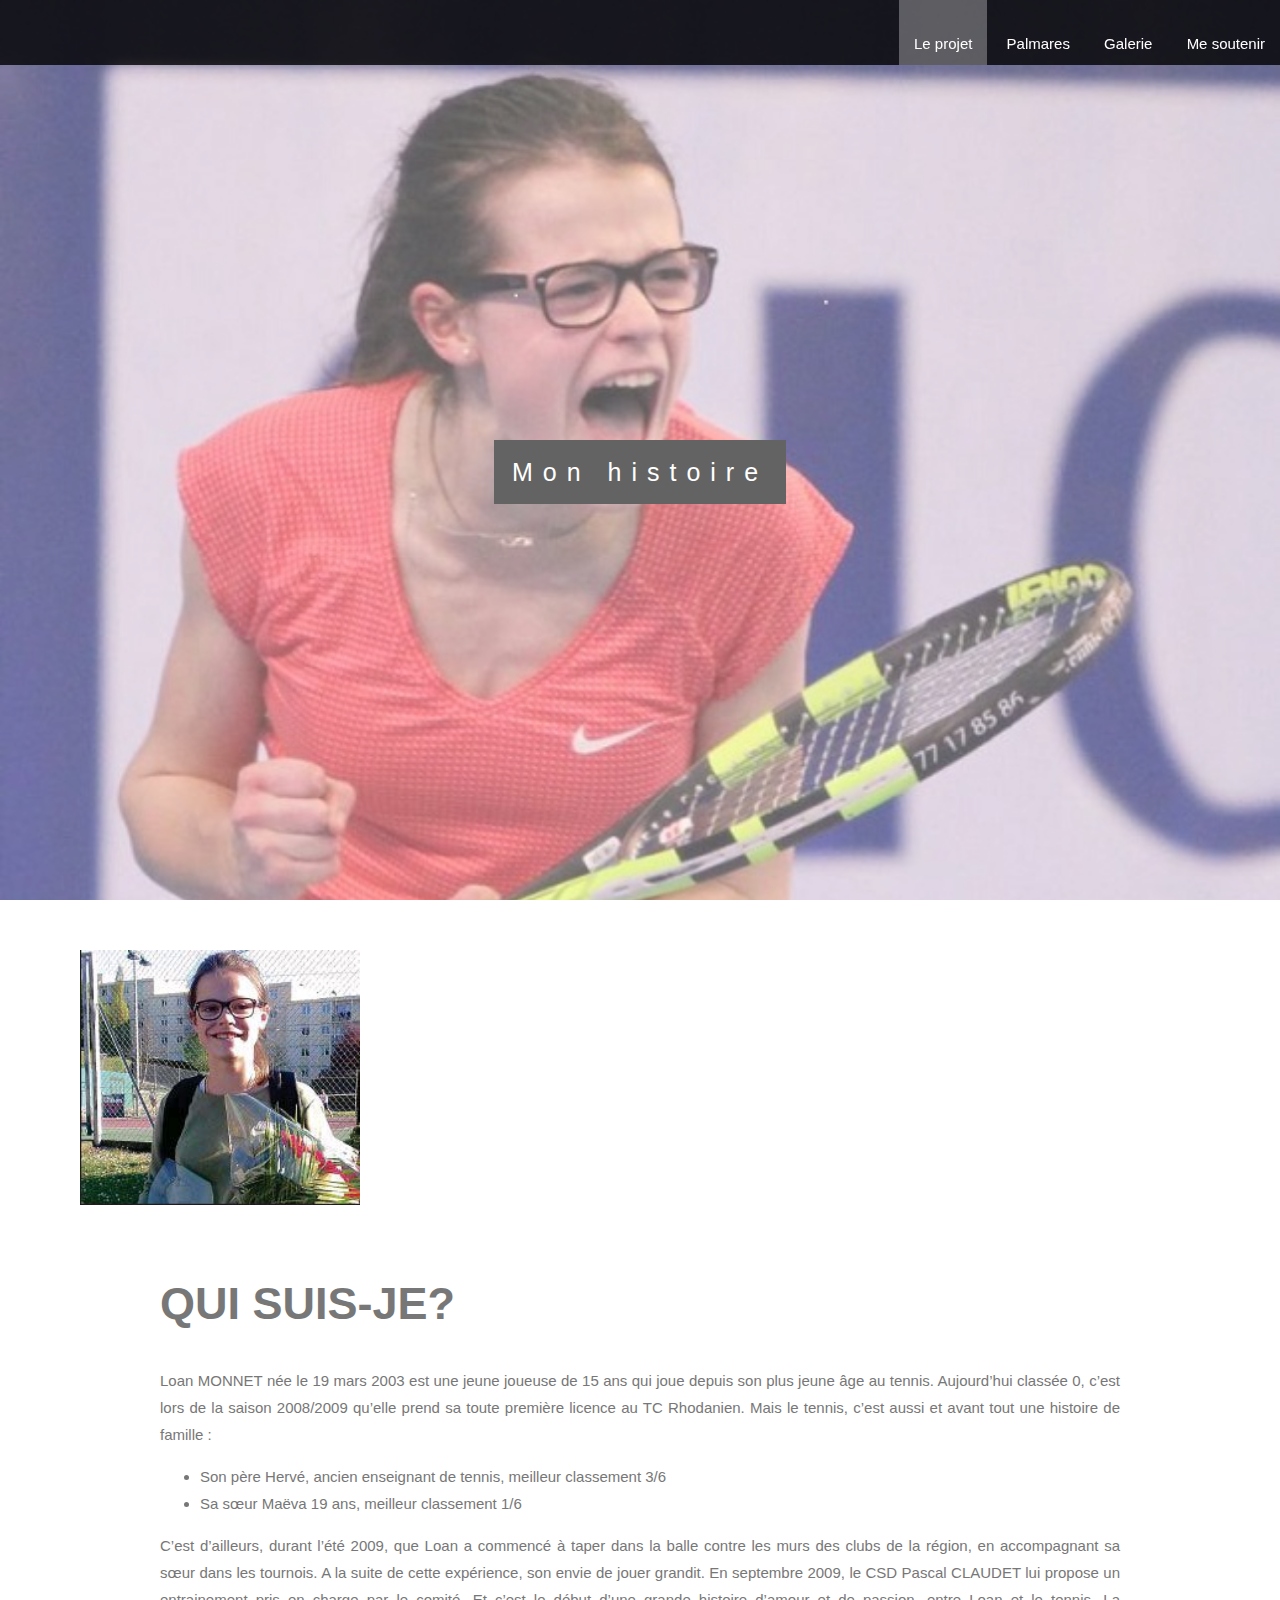
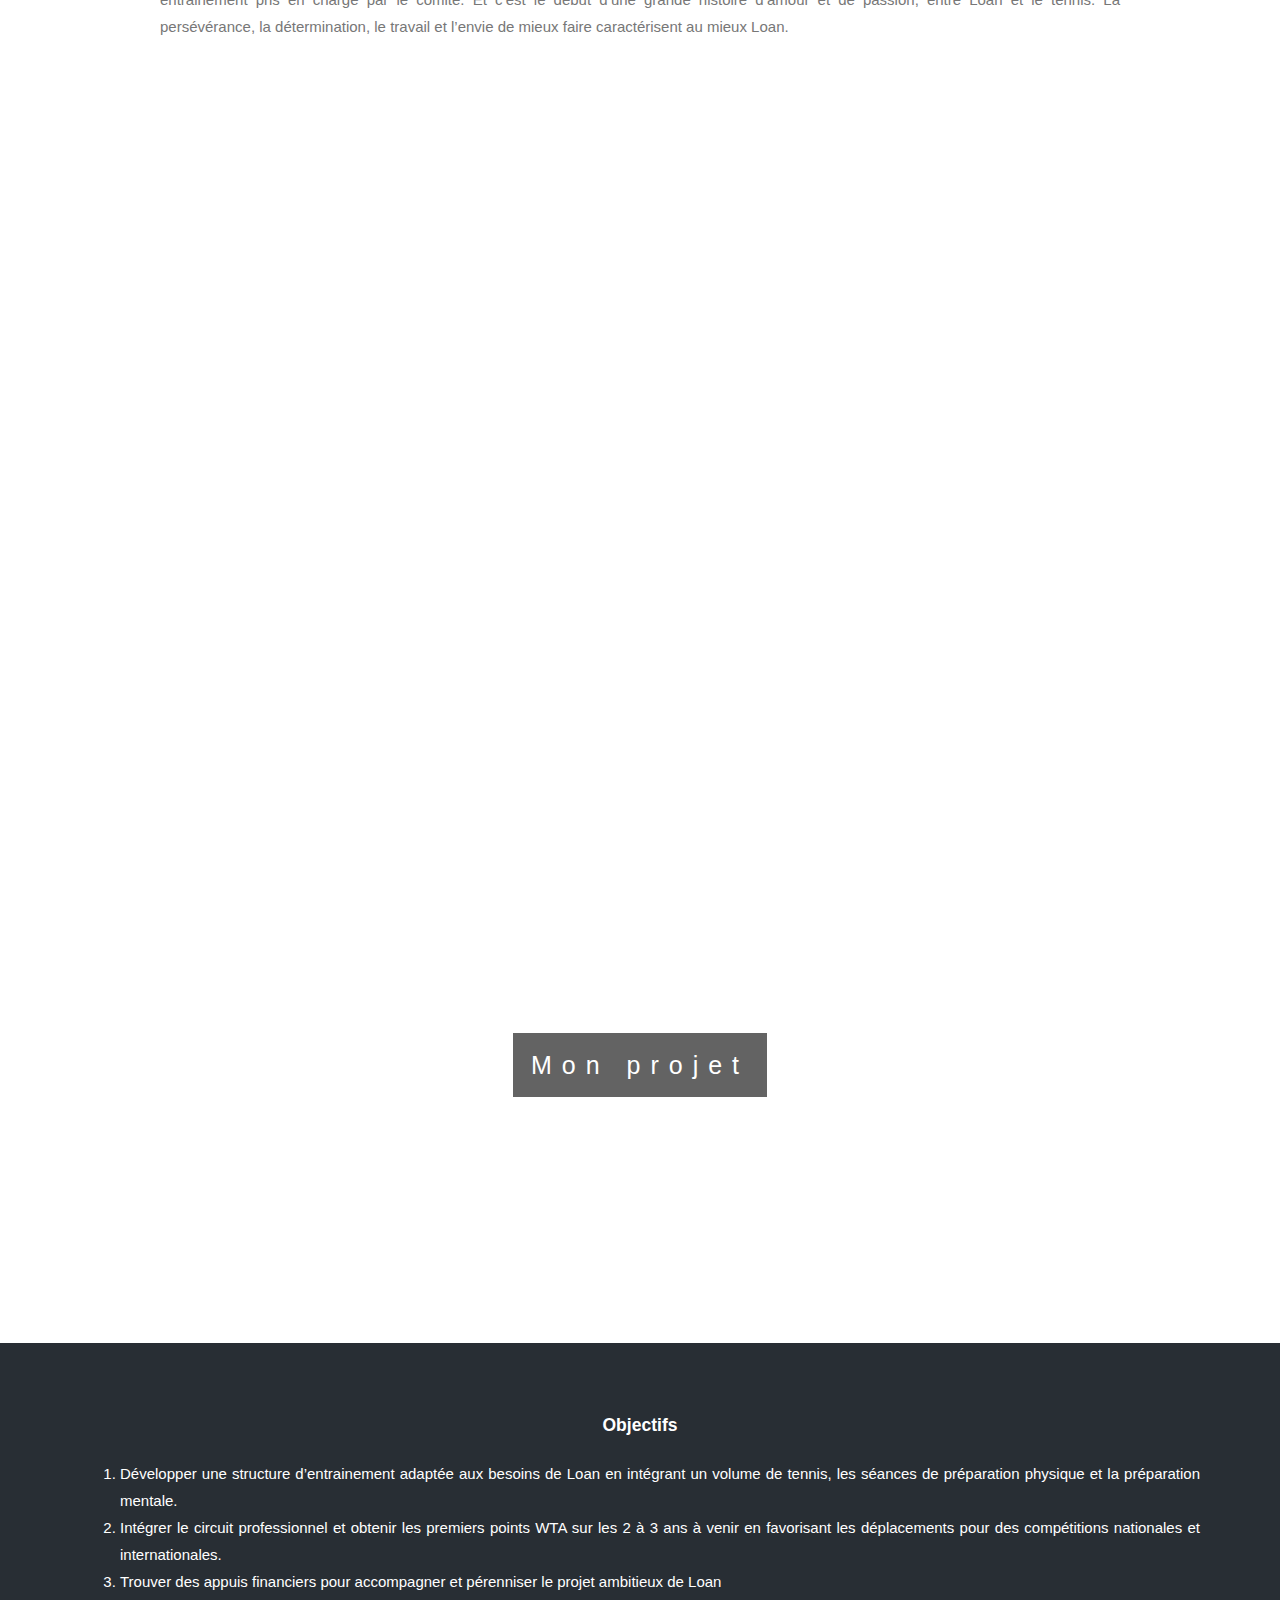
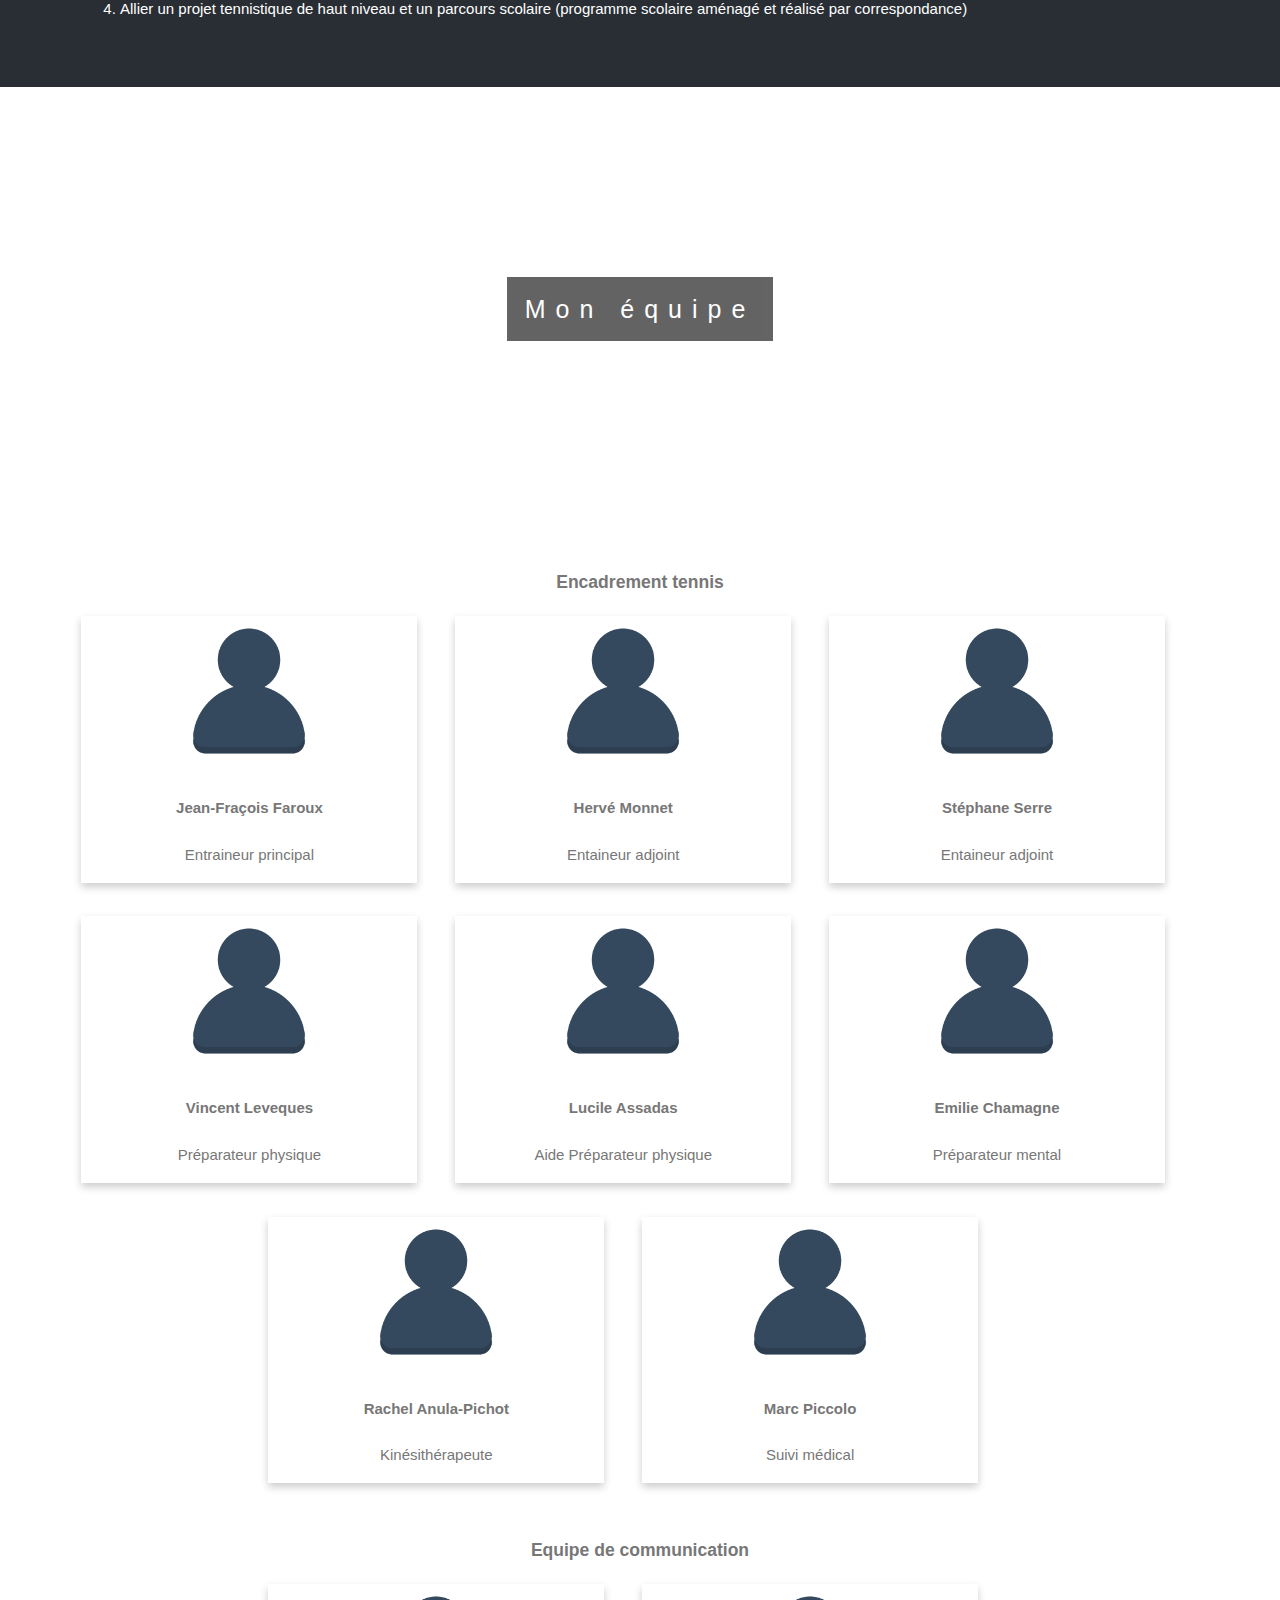
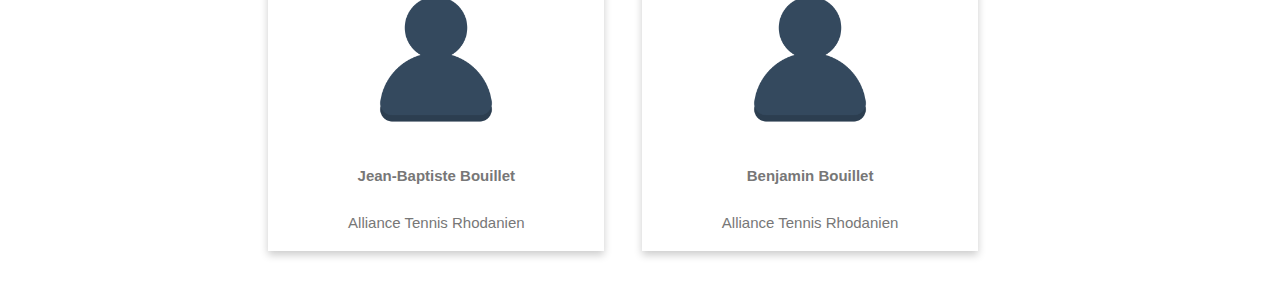
==== commit ec356139: "css > mobile first + responsive" ====
--- a/index.html
+++ b/index.html
@@ -19,6 +19,7 @@
                 <a href="soutien.html">Me soutenir</a>
             </nav>
         </header>
+        
         <div class="bgImg1">
             <div class="caption">
                 <span class="border">Mon histoire</span>
@@ -152,6 +153,7 @@
                 </div>
             </div>
         </div>
+   
         <script src="scripts/index.js"></script>
     </body>
 
--- a/css/common.css
+++ b/css/common.css
@@ -1,79 +1,83 @@
-body, html {
-    height: 100%;
-    margin: 0;
-    font: 400 15px/1.8 "Lato", sans-serif;
-    color: #777;
-
-  }
-
-  .main-content {
-    margin: 0 20% 0 20%;
-    padding-top:50px;
+body,
+html {
+  height: 100%;
+  margin: 0;
+  font: 400 15px/1.8 'Lato', sans-serif;
+  color: #777;
+}
+.main-content {
+  margin: 0 2rem;
+  padding-top: 50px;
 }
 
-  .caption {
-    position: absolute;
-    left: 0;
-    top: 50%;
-    width: 100%;
-    text-align: center;
-    color: #000;
+@media (min-width: 576px) {
+  .main-content {
+    margin: 0 20%;
+    padding-top: 50px;
   }
+}
 
-  .caption span.border {
-    background-color: #111;
-    color: #fff;
-    padding: 18px;
-    font-size: 25px;
-    letter-spacing: 10px;
-  }
-  
-  header {
-    text-align: right;
-    background: rgba(0, 0, 0, 0.8);
-    color: white;
-    font-size: 1em;
-    position: fixed;
-    width: 100%;
-    z-index: 1;
-    top:0;
-  }
-  
-  header nav a {
-    color: inherit;
-    text-decoration: none;
-    display: inline-block;
-    padding: 2em 1em .5em;
-    -webkit-transition: all .3s ease-in;
-    transition: all 0.5s ease-in;
-  }
-  
-  .small {
-    padding: .5em 1em;
-  }
-  
-  header nav a:hover {  
-    background: rgba(255, 255, 255, 0.3);
-  }
-  
-  .active {
-    background: rgba(255, 255, 255, 0.3);
-  }
-  
-  nav span {
-    position: absolute;
-    left: 40px;
-    top: 10px;
-    font-weight: bold;
-    transition: all 0.5s ease-in;
-  }
-  
-  .movetext {
-    top: -30px;
-  }
+.caption {
+  position: absolute;
+  left: 0;
+  top: 50%;
+  width: 100%;
+  text-align: center;
+  color: #000;
+}
 
-  .hidden{
-    display: none;
-  }
+.caption span.border {
+  background-color: #111;
+  color: #fff;
+  padding: 18px;
+  font-size: 25px;
+  letter-spacing: 10px;
+}
 
-  +header {
+  text-align: right;
+  background: rgba(0, 0, 0, 0.8);
+  color: white;
+  font-size: 1em;
+  position: fixed;
+  width: 100%;
+  z-index: 1;
+  top: 0;
+}
+
+header nav a {
+  color: inherit;
+  text-decoration: none;
+  display: inline-block;
+  padding: 2em 1em 0.5em;
+  -webkit-transition: all 0.3s ease-in;
+  transition: all 0.5s ease-in;
+}
+
+.small {
+  padding: 0.5em 1em;
+}
+
+header nav a:hover {
+  background: rgba(255, 255, 255, 0.3);
+}
+
+.active {
+  background: rgba(255, 255, 255, 0.3);
+}
+
+nav span {
+  position: absolute;
+  left: 40px;
+  top: 10px;
+  font-weight: bold;
+  transition: all 0.5s ease-in;
+}
+
+.movetext {
+  top: -30px;
+}
+
+.hidden {
+  display: none;
+}
--- a/css/index.css
+++ b/css/index.css
@@ -1,14 +1,14 @@
+/** Mobile First
+*/
 .bgImg1,
 .bgImg2,
 .bgImg3 {
   position: relative;
   opacity: 0.65;
   background-attachment: fixed;
-  /* background-position: center; */
   background-repeat: no-repeat;
   background-size: cover;
 }
-
 
 .bgImg1 {
   background-image: url('../Ressources/Loan Go.jpg');
@@ -27,8 +27,7 @@
 
 .historyContent,
 .projetContent {
-  text-align: center;
-  padding: 50px 80px;
+  padding: 50px 2rem;
   text-align: justify;
   font-family: 'Lato', sans-serif;
 }
@@ -43,26 +42,26 @@
   color: white;
 }
 
+.videoContent iframe {
+  max-width: 100%;
+  width: 100%;
+}
+
 .videoContent {
   background-color: transparent;
   text-align: center;
-  padding: 50px 80px;
+  padding: 50px 0;
 }
 
 .contentRight,
 .contentLeft {
   display: inline-block;
   vertical-align: middle;
+  
 }
 
-.contentLeft {
-  width: 25%;
-}
-
-.contentRight {
-  width: 75%;
-  padding-left: 50px;
-  box-sizing: border-box;
+.contentLeft img {
+  width: 100%;
 }
 
 .contentTitle {
@@ -73,15 +72,19 @@
 }
 
 .photoGallery {
-  margin: 80px;
+  margin: 80px 0;
   text-align: center;
+}
+
+.photoContainer img {
+  max-width: 100%;
 }
 
 .photoContainer {
   display: inline-block;
-  width: 30%;
-  margin-right: 20px;
-  margin-bottom: 20px;
+  width: 44%;
+  margin-right: 3%;
+  margin-bottom: 3%;
   box-shadow: 0 4px 8px 0 rgba(0, 0, 0, 0.2);
   transition: 0.3s;
 }
@@ -90,8 +93,40 @@
   box-shadow: 0 8px 16px 0 rgba(0, 0, 0, 0.2);
 }
 
+@media (min-width: 576px) {
+  .videoContent {
+    padding: 50px 80px;
+  }
+
+  .videoContent iframe {
+    width: 850px;
+  }
+
+  .contentLeft {
+    width: 25%;
+  }
+
+  .contentRight {
+    /* width: 75%; */
+    padding: 50px 80px;
+    /* box-sizing: border-box; */
+  }
+
+  .photoGallery {
+    margin: 80px;
+  }
+
+  .photoContainer {
+    width: 30%;
+  }
+
+  .historyContent,
+  .projetContent {
+    padding: 50px 80px;
+  }
+}
+
 /* Turn off parallax scrolling for tablets and phones */
-
 @media only screen and (max-device-width: 1024px) {
   .bgimg-1,
   .bgimg-2,
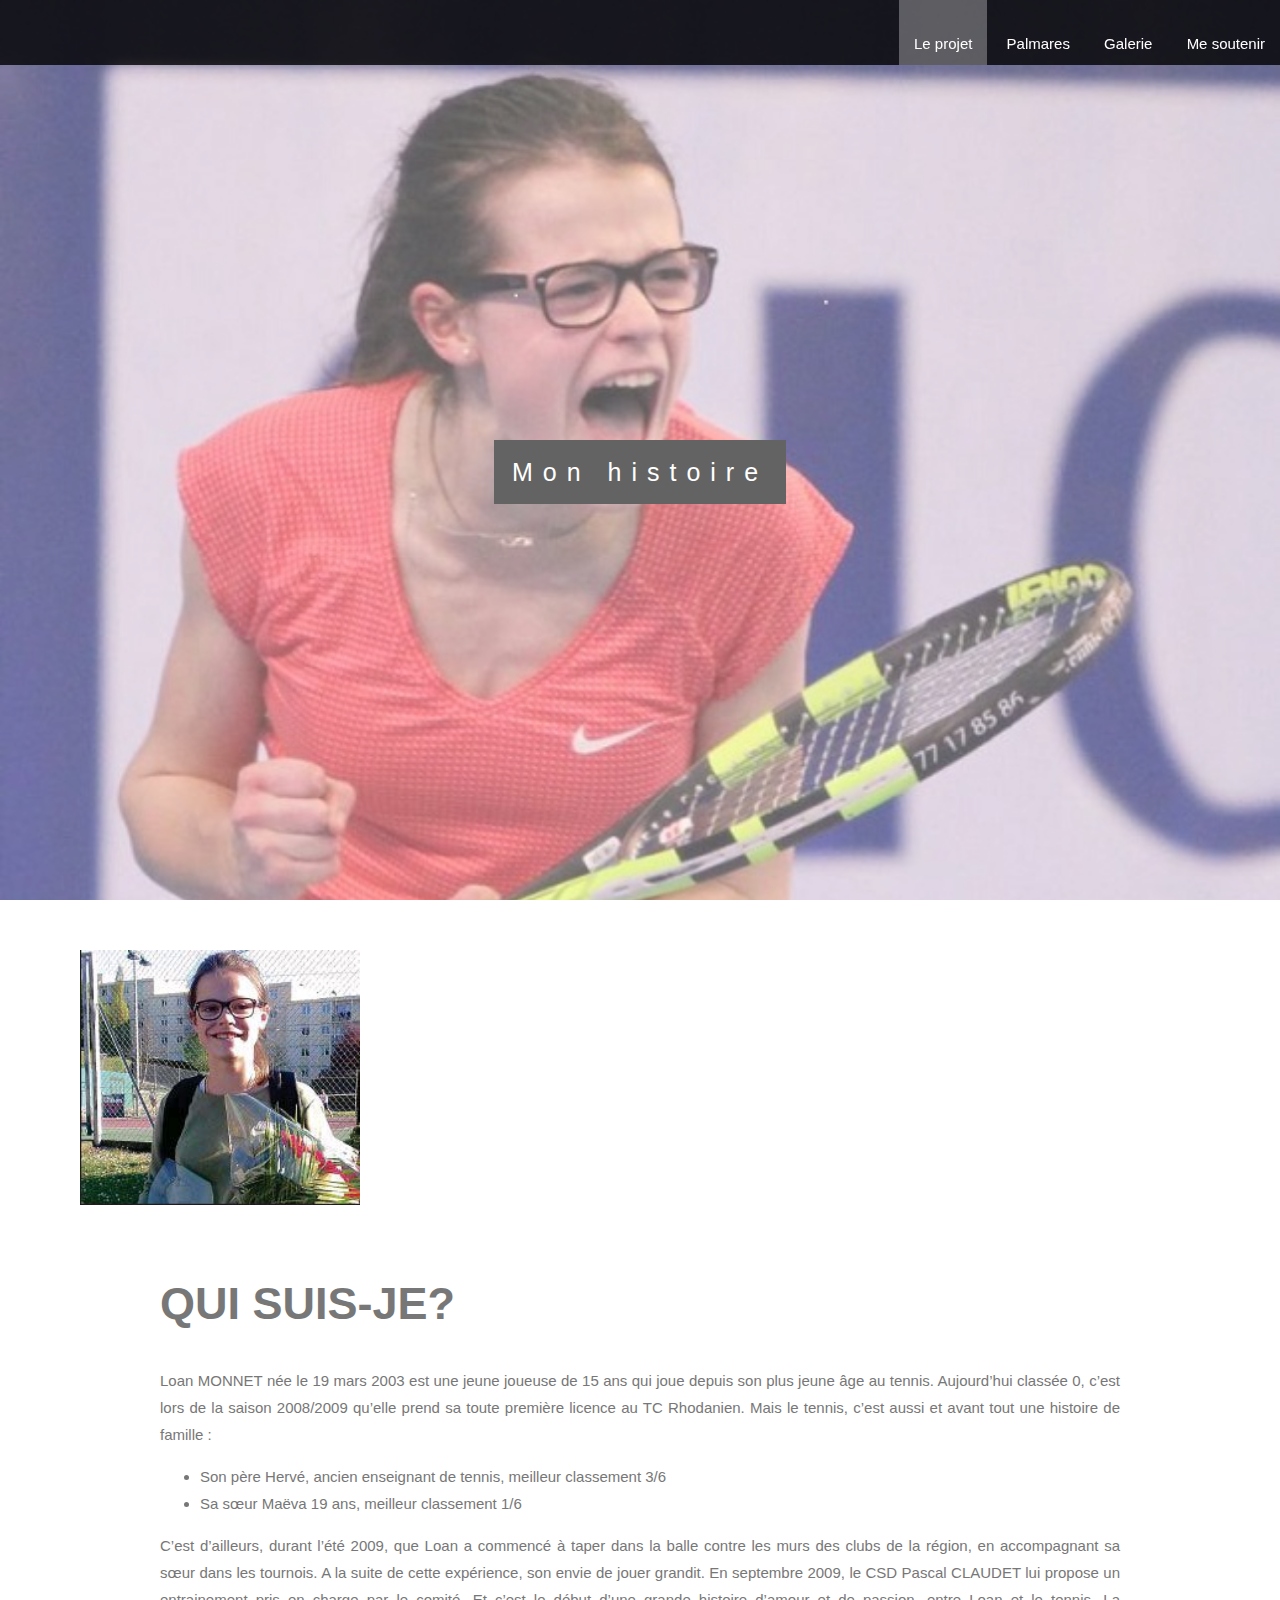
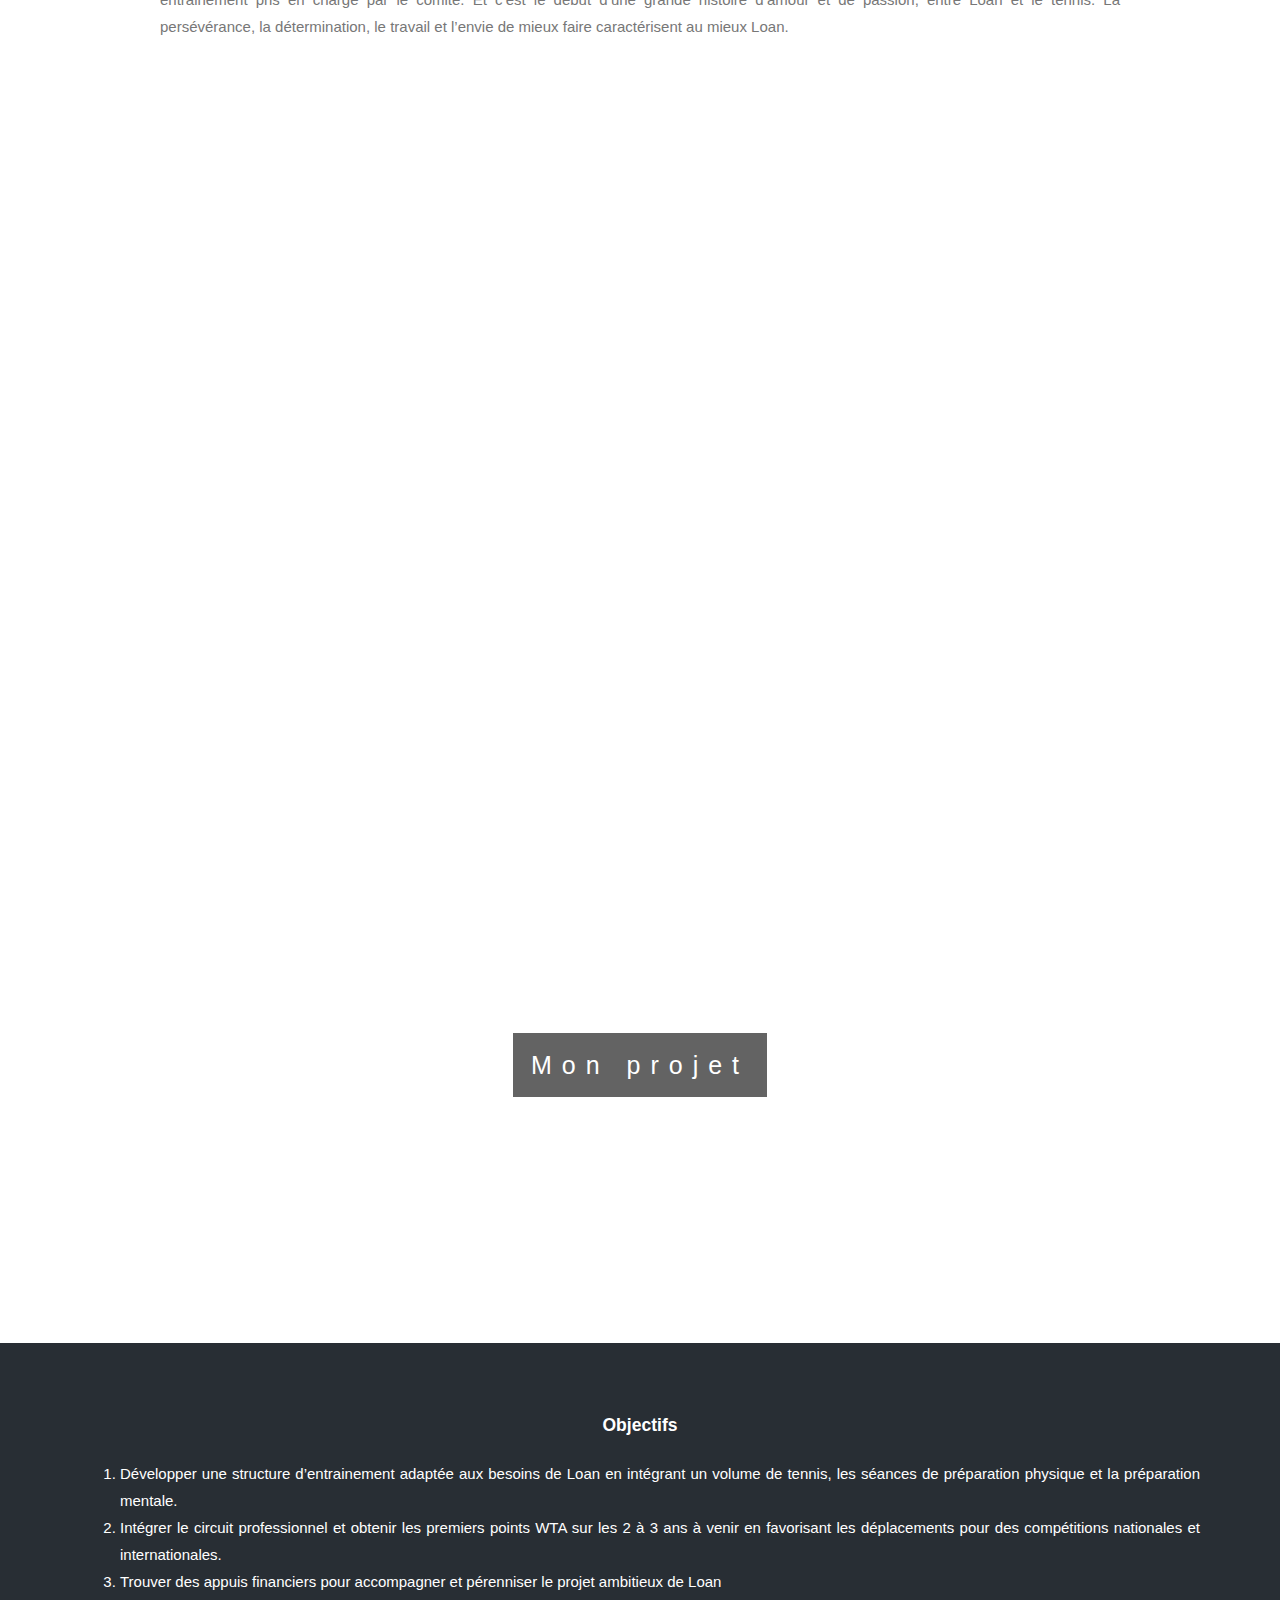
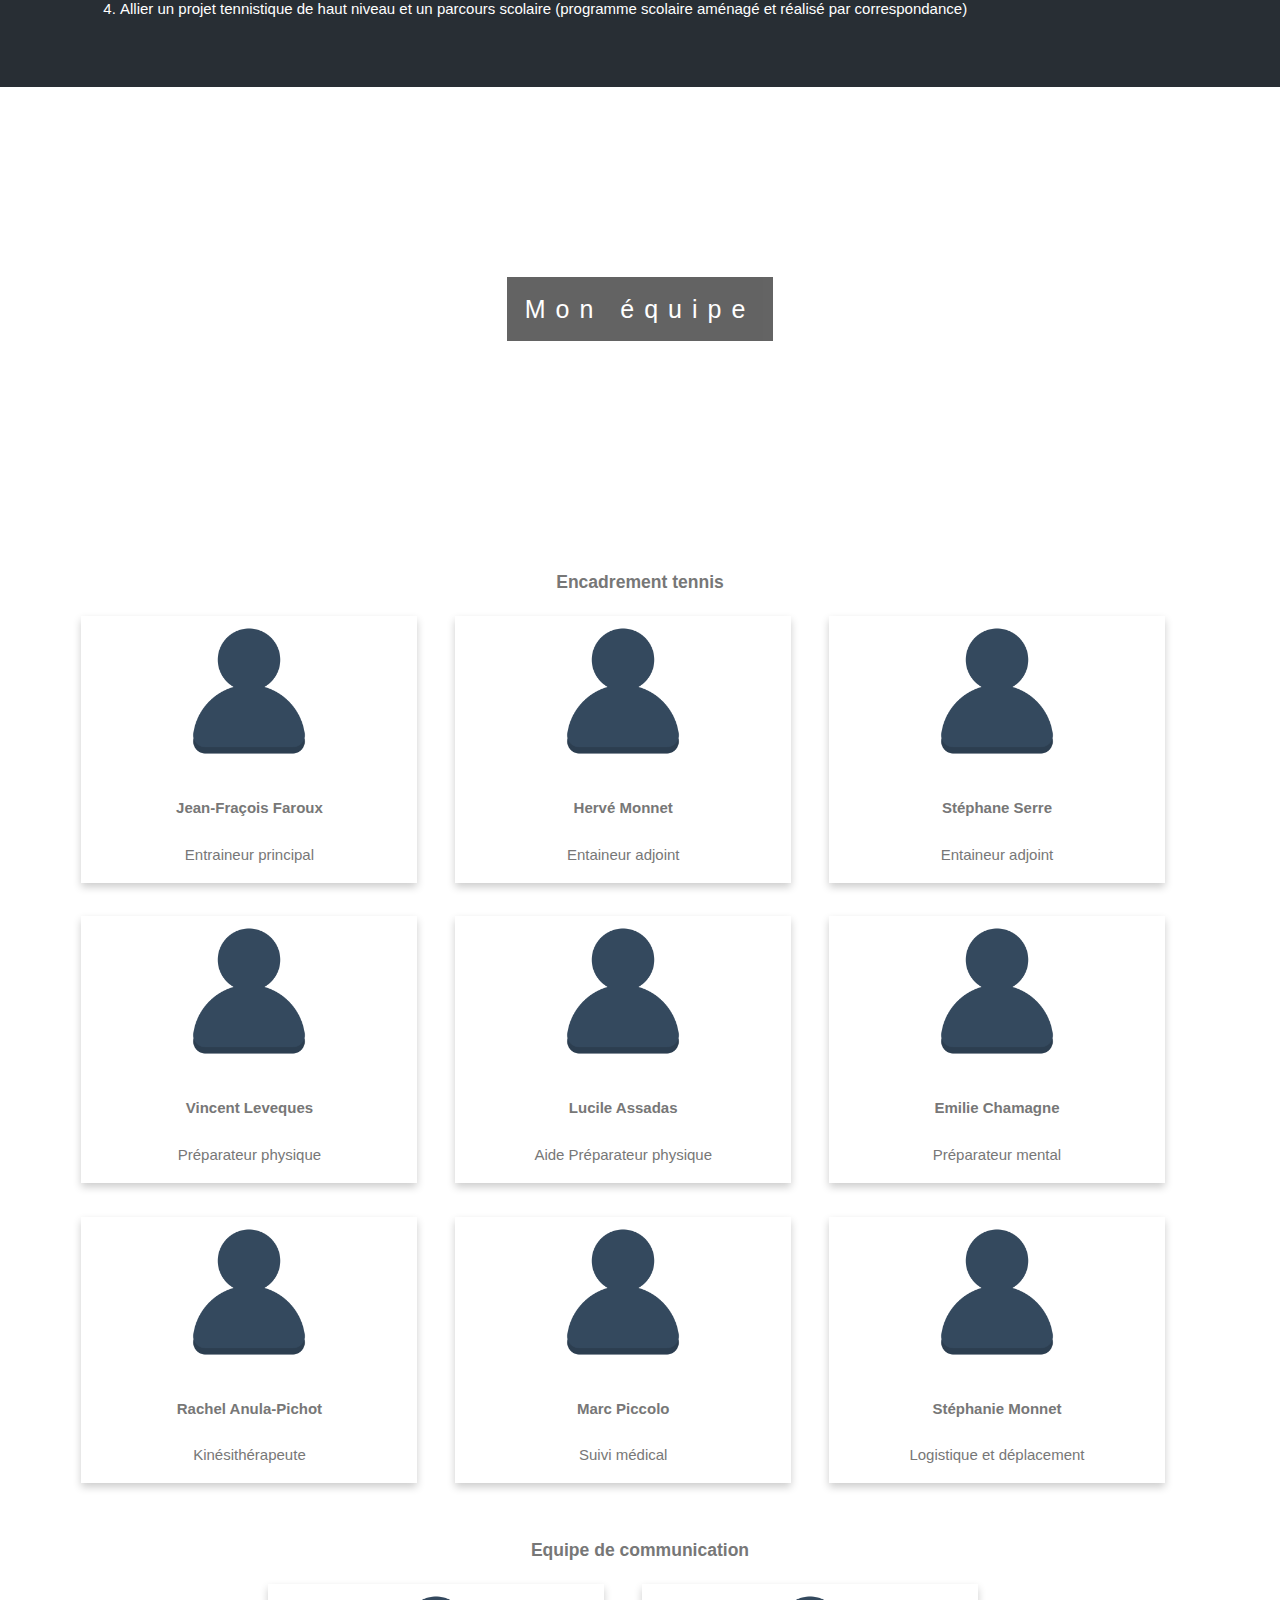
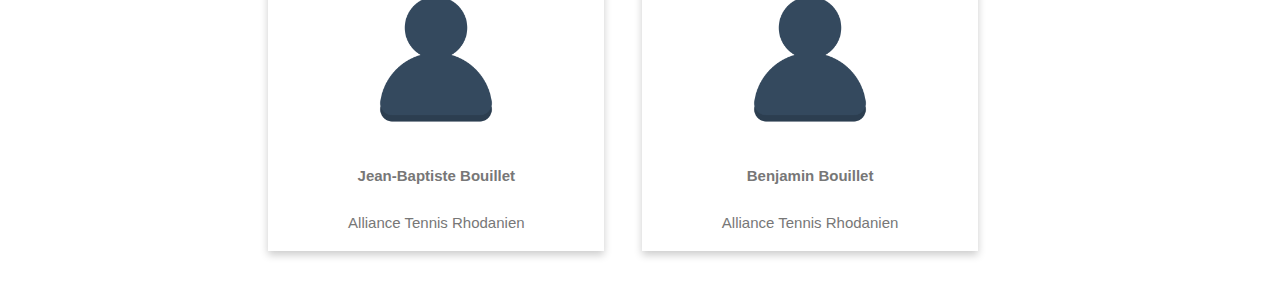
==== commit a3d7de3e: "Correction faute de frappe + Ajout logistique" ====
--- a/index.html
+++ b/index.html
@@ -137,6 +137,13 @@
                     <p>Suivi médical</p>
                 </div>
             </div>
+            <div class="photoContainer">
+                <img src="Ressources/user-alt-512.png" width="150">
+                <div class="container">
+                    <h4><b>Stéphanie Monnet</b></h4>
+                    <p>Logistique et déplacement</p>
+                </div>
+            </div>
             <h3>Equipe de communication</h3>
             <div class="photoContainer">
                 <img src="Ressources/user-alt-512.png" width="150">
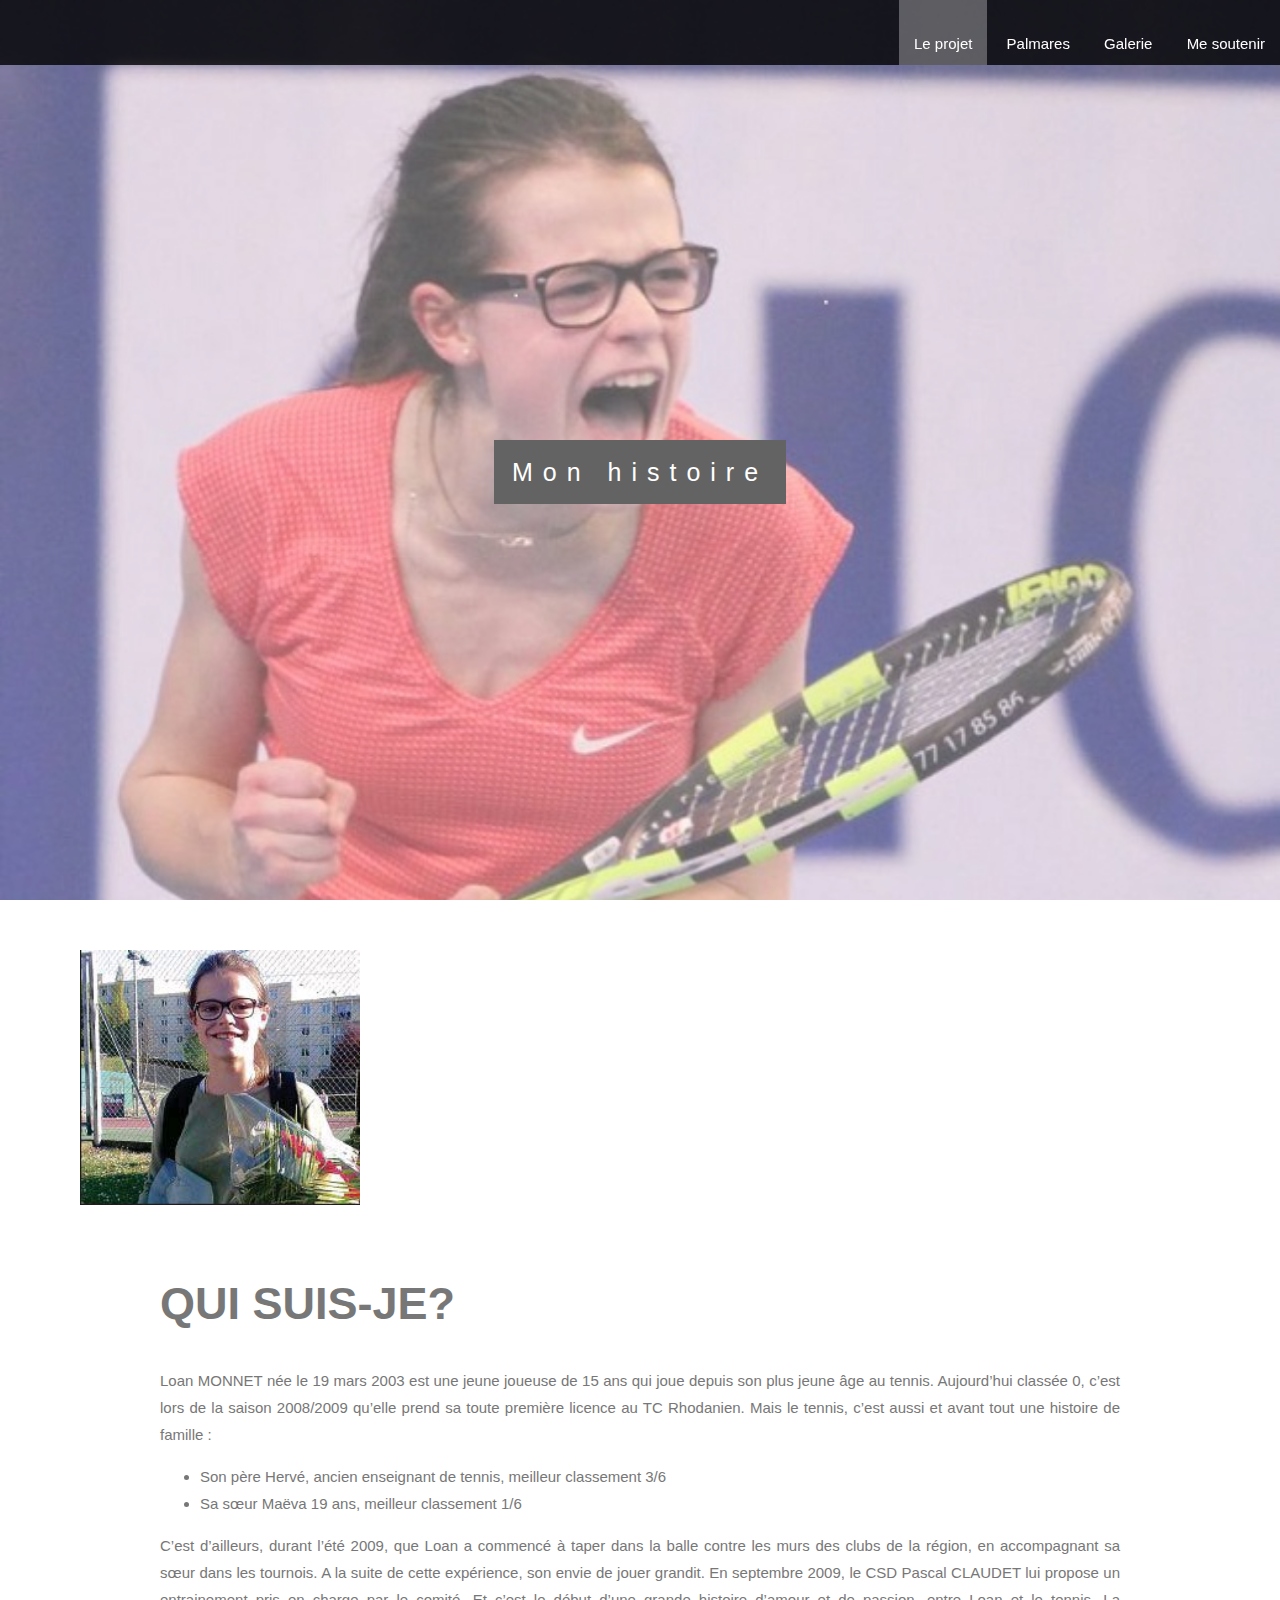
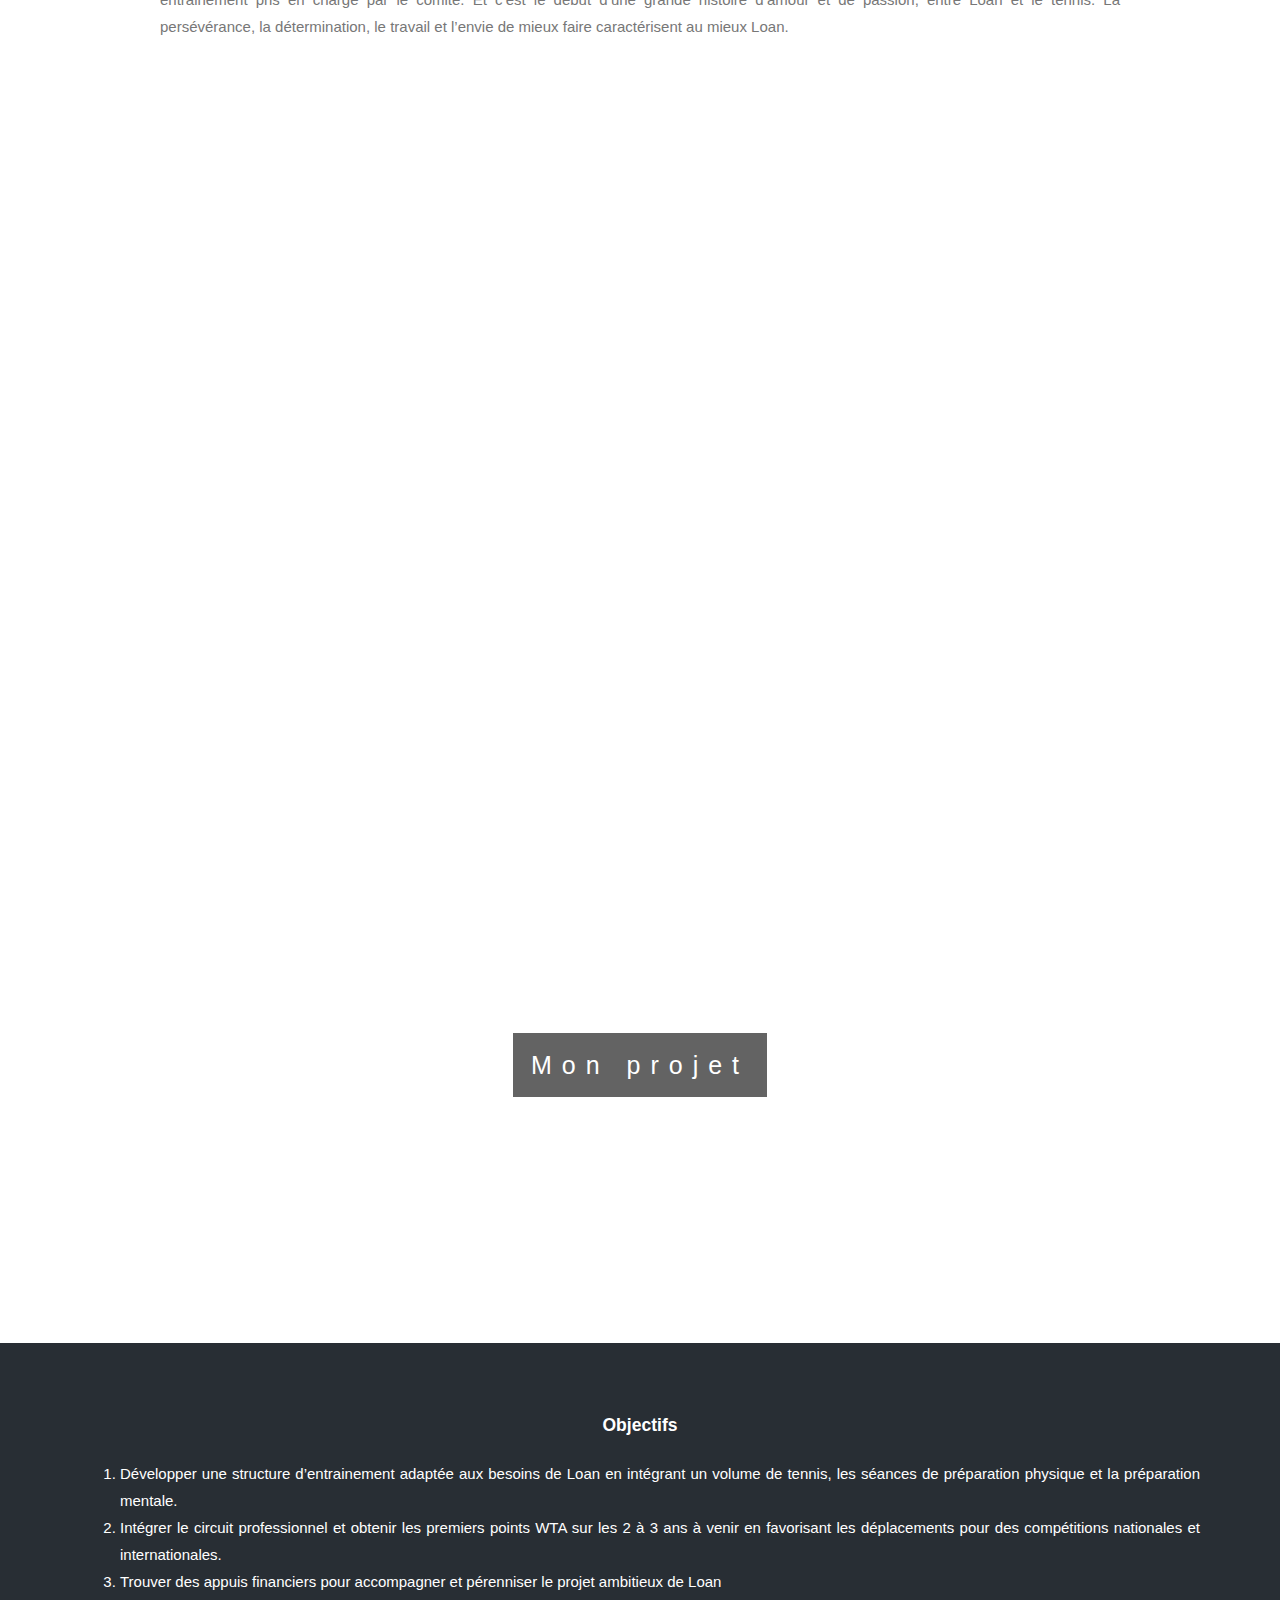
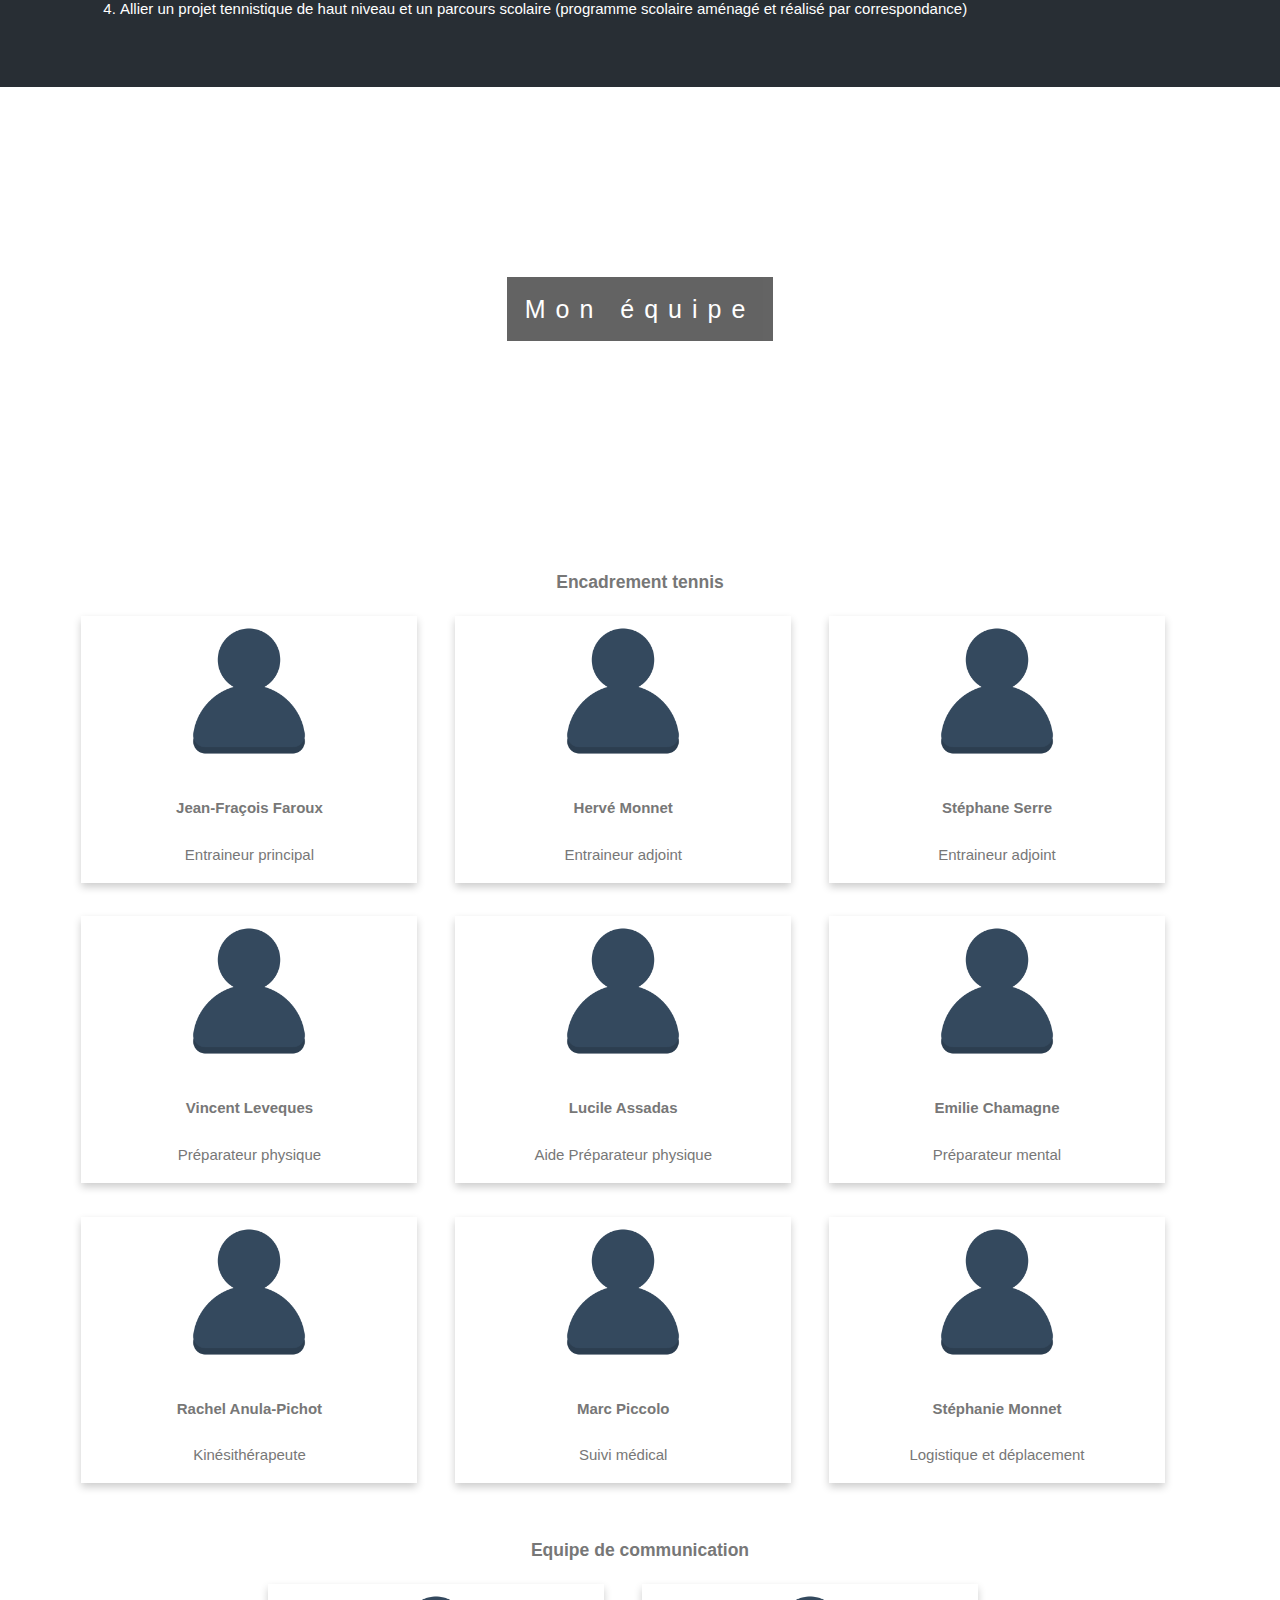
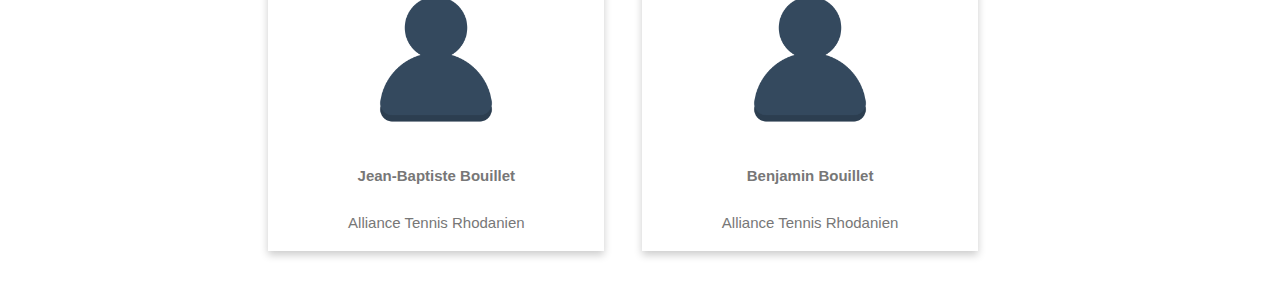
==== commit d4537e11: "Correction orthographe" ====
--- a/index.html
+++ b/index.html
@@ -91,14 +91,14 @@
                 <img src="Ressources/user-alt-512.png" width="150">
                 <div class="container">
                     <h4><b>Hervé Monnet</b></h4>
-                    <p>Entaineur adjoint </p>
+                    <p>Entraineur adjoint </p>
                 </div>
             </div>
             <div class="photoContainer">
                 <img src="Ressources/user-alt-512.png" width="150">
                 <div class="container">
                     <h4><b>Stéphane Serre</b></h4>
-                    <p>Entaineur adjoint </p>
+                    <p>Entraineur adjoint </p>
                 </div>
             </div>
             <div class="photoContainer">
